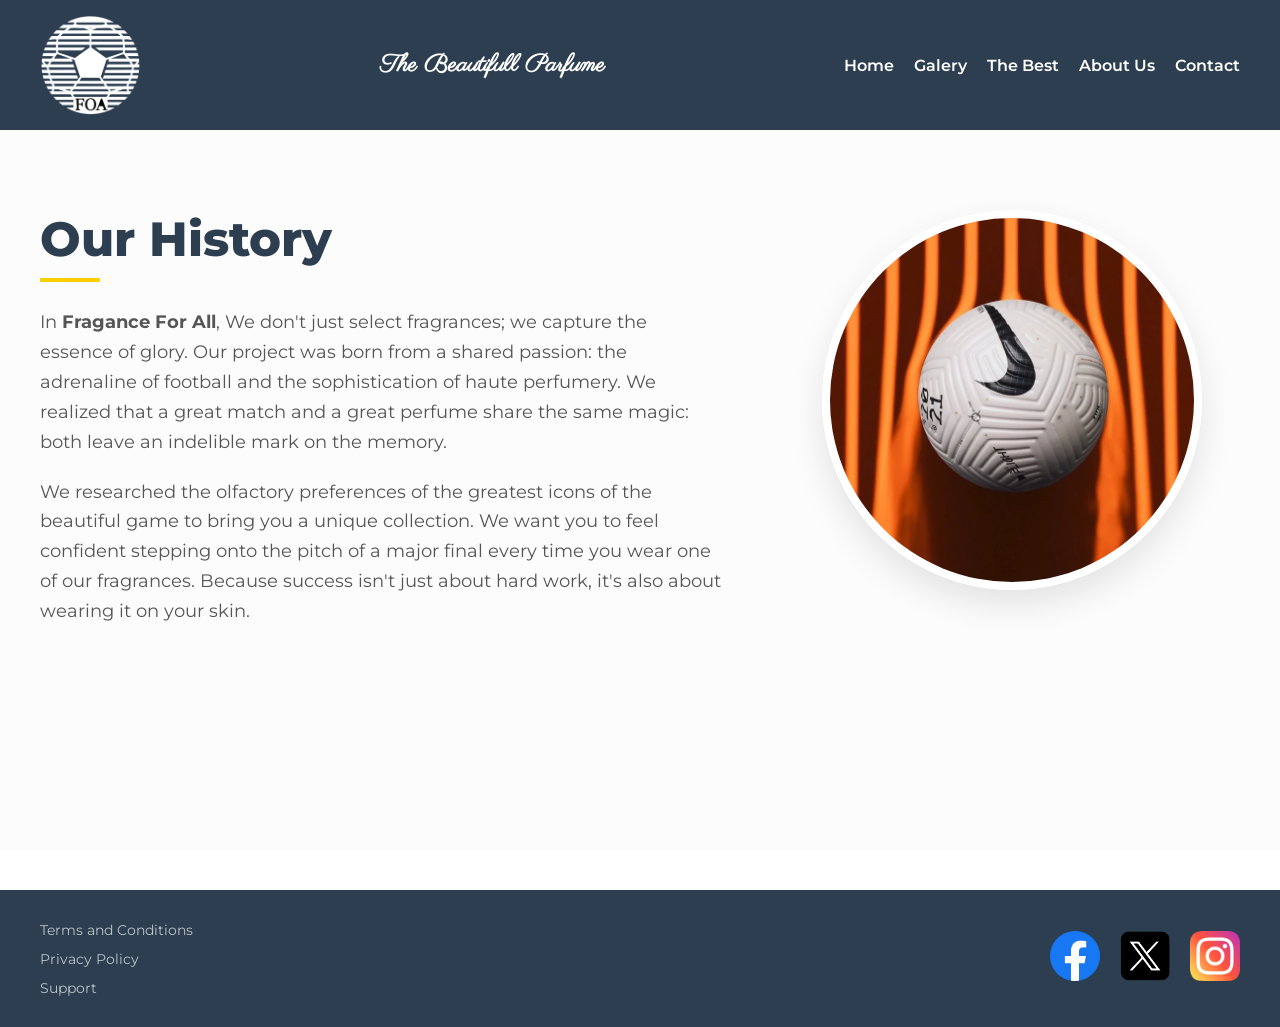
==== pages/aboutus.html @ 546707aa "First commit of the project" ====
<!DOCTYPE html>
<html lang="es">
<head>
    <link href="https://fonts.googleapis.com/css2?family=Parisienne&display=swap" rel="stylesheet">
    <meta charset="UTF-8">
    <meta name="viewport" content="width=device-width, initial-scale=1.0">
    <title>Fragance For All / FOA</title>
    <link rel="stylesheet" href="../style/style.css">
</head>
<body>

    <header class="main-header">
        <a href="/index.html" class="logo">
            <img src="../assets/logofoa.png" alt="Logotipo">
        </a>
        <h1 class="header-title">The Beautifull Parfume</h1>
        <nav class="header-nav">
            <ul class="nav-list">
                <li><a href="../index.html">Home</a></li>
                <li><a href="./galery.html">Galery</a></li>
                <li><a href="./thebest.html">The Best</a></li>
                <li><a href="./aboutus.html">About Us</a></li>
                <li><a href="./contact.html">Contact</a></li>
            </ul>
        </nav>
    </header>
    <main class="about-main">
        <section class="about-section animated-fade-in">
            <div class="about-container">
                
                <div class="about-text-column">
                    <h1 class="about-title">Our History</h1>
                    <p class="about-description">
                        In <strong>Fragance For All</strong>, We don't just select fragrances; we capture the essence of glory. Our project was born from a shared passion: the adrenaline of football and the sophistication of haute perfumery. We realized that a great match and a great perfume share the same magic: both leave an indelible mark on the memory.
                    </p>
                    <p class="about-description">
                        We researched the olfactory preferences of the greatest icons of the beautiful game to bring you a unique collection. We want you to feel confident stepping onto the pitch of a major final every time you wear one of our fragrances. Because success isn't just about hard work, it's also about wearing it on your skin.
                    </p>
                </div>

                <div class="about-image-column">
                    <div class="about-image-wrapper">
                        <img src="../assets/N1.webp" alt="Innovación en fragancias deportivas">
                    </div>
                </div>

            </div>
        </section>
    </main>

    <footer class="main-footer">
        <div class="footer-left">
            <ul class="footer-links">
                <li><a href="#">Terms and Conditions</a></li>
                <li><a href="#">Privacy Policy </a></li>
                <li><a href="#">Support</a></li>
            </ul>
        </div>
        <div class="footer-right">
            <a href="https://www.facebook.com" class="social-icon" aria-label="Facebook" target="_blank"><i class="fab fa-facebook"><img src="../logos/facebook.png" alt="logo de facebook" class="footer-img"></i></a>
            <a href="https://www.x.com/" class="social-icon" aria-label="Twitter" target="_blank"><i class="fab fa-twitter"><img src="../logos/x.png" alt="logo de x" class="footer-img"></i></a>
            <a href="https://www.instagram.com/" class="social-icon" aria-label="Instagram" target="_blank"><i class="fab fa-instagram"><img src="../logos/instagram.png" alt="logo de instagram" class="footer-img"></i></a>
        </div>
    </footer>

</body>
---- style/style.css ----
@import url('https://fonts.googleapis.com/css2?family=Montserrat:ital,wght@0,100..900;1,100..900&family=Parisienne&display=swap');
* {
    margin: 0;
    padding: 0;
    box-sizing: border-box;
    font-family: Montserrat, Parisienne;
}

/* --- HEADER --- */
.main-header {
    background-color: #2c3e50;
    display: flex;
    justify-content: space-between;
    align-items: center;
    padding: 15px 40px;
    box-shadow: 0 2px 5px rgba(0,0,0,0.1);
}

.logo img {
    max-height: 100px;
    display: block;
}

.header-title {
    font-size: 1.5rem;
    color: #ffffff;
    flex-grow: 1;
    text-align: center;
    font-family: Parisienne;
}

.nav-list {
    display: flex;
    gap: 20px;
    list-style: none;
}

.nav-list a {
    text-decoration: none;
    color: #ffffff;
    font-weight: 600;
    transition: color 0.3s ease;
}

.nav-list a:hover {
    color: #ffd000;
}

/* --- BANNER --- */
.banner {
    background-image: url(../assets/banner.png);
    background-size: cover;
    background-position: center;
    height: 70vh;
    display: flex;
    align-items: center; 
    padding: 0 10%; 
}

.banner-content {
    color: #ffffff;
    max-width: 40vw; 
    text-align: left;
}

.banner-content h2 {
    font-family: Montserrat;
    font-size: 5rem;
    margin-bottom: 10px;
}

.banner-content h3 {
    font-size: 1.5rem;
    font-weight: 300;
    margin-bottom: 25px;
    color: #e0e0e0;
}

.btn-banner {
    background-color: #ffffff;
    color: rgb(0, 0, 0);
    border: none;
    padding: 12px 30px;
    font-size: 1rem;
    font-weight: bold;
    border-radius: 5px;
    cursor: pointer;
    transition: background-color 0.3s ease, transform 0.2s ease;
}

.btn-banner:hover {
    background-color: #ffd500;
    transform: scale(1.05);
}

/* --- TARJETAS --- */
.cards-section {
    padding: 60px 40px;
    max-width: 1200px;
    margin: 0 auto;
}

.section-title {
    text-align: start;
    font-size: 2rem;
    color: #2c3e50;
    margin-bottom: 40px;
}

.cards-container {
    display: flex;
    justify-content: space-between;
    gap: 30px;
    flex-wrap: wrap;
}

.card {
    background-color: #ffffff;
    flex: 1;
    min-width: 250px;
    border-radius: 20px;
    overflow: hidden;
    box-shadow: 0 4px 15px rgba(0,0,0,0.05);
    transition: transform 0.3s ease;
}

.card:hover {
    transform: translateY(-5px);
}

.card img {
    width: 100%;
    height: 400px;
    object-fit: cover;
    object-position: top;
}

.card h4 {
    font-size: 1.2rem;
    color: #2c3e50;
    padding: 20px 20px 10px 20px;
}

.card p {
    color: #666;
    font-size: 0.95rem;
    line-height: 1.5;
    padding: 0 20px 20px 20px;
}

/* --- FOOTER --- */
.main-footer {
    background-color: #2c3e50;
    color: #ffffff;
    display: flex;
    justify-content: space-between;
    align-items: center;
    padding: 30px 40px;
    margin-top: 40px;
}

.footer-links {
    display: flex;
    flex-direction: column;
    gap: 10px;
    list-style: none;
}

.footer-links a {
    color: #bdc3c7;
    text-decoration: none;
    font-size: 0.9rem;
    transition: color 0.3s ease;
}

.footer-links a:hover {
    color: #ffffff;
}

.footer-right {
    display: flex;
    gap: 20px;
}

.social-icon {
    color: #ffffff;
    font-size: 1.5rem;
    transition: color 0.3s ease, transform 0.2s ease;
}

.social-icon:hover {
    color: #3498db;
    transform: scale(1.2);
}

.footer-img{
    height: 50px;
    width: 50px;
}

/* --- DETALLE FRAGANCIA ZINEDINE ZIDANE --- */
.fragrance-detail-section {
    background-color: #181818;
    padding: 80px 40px;
    display: flex;
    justify-content: center;
}

.fragrance-detail-container {
    max-width: 1200px;
    width: 100%;
    display: grid;
    grid-template-columns: 1fr 1.2fr;
    gap: 50px;
    align-items: start;
}

.fragrance-text-block {
    display: flex;
    flex-direction: column;
    gap: 20px;
}

.brand-subtitle {
    font-size: 0.85rem;
    font-weight: 700;
    letter-spacing: 2px;
    color: #ffffff;
}

.fragrance-title {
    font-family: montserrat;
    font-size: 2.8rem;
    font-weight: 900;
    line-height: 1.1;
    color: #ffffff;
    letter-spacing: -1px;
    text-transform: uppercase;
}

.fragrance-title .thin-text {
    font-weight: 300;
    font-size: 2.2rem;
}

.fragrance-description {
    font-size: 1rem;
    line-height: 1.6;
    color: #ffffff;
    max-width: 420px;
    text-align: left;
    margin-bottom: 30px;
}

.small-perfume-card {
    position: relative;
    width: 250px;
    box-shadow: 0 10px 30px rgba(0,0,0,0.08);
    border-radius: 4px;
    overflow: hidden;
}

.small-perfume-card img {
    width: 100%;
    display: block;
    object-fit: cover;
}

.badge-new {
    position: absolute;
    top: 15px;
    right: 15px;
    background-color: #b41515;
    color: #ffffff;
    font-size: 0.7rem;
    font-weight: bold;
    padding: 4px 10px;
    letter-spacing: 1px;
}

.fragrance-image-block {
    width: 100%;
    display: flex;
    justify-content: flex-end;
}

.fragrance-image-block img {
    width: 100%;
    max-width: 550px;
    height: auto;
    object-fit: cover;
    box-shadow: 0 15px 35px rgba(0,0,0,0.05);
    transition: color 0.3s ease, transform 0.2s ease;
}

.fragrance-image-block img:hover{
    transform: scale(0.8);
}


/* --- RESPONSIVE (Para pantallas chicas o celulares) --- */
@media (max-width: 768px) {
    .fragrance-detail-container {
    grid-template-columns: 1fr; /* Pasa a una sola columna */
    gap: 40px;
    }
    
    .fragrance-image-block {
    justify-content: center;
    order: -1; /* Mueve la imagen principal arriba en celulares */
    }
    
    .fragrance-text-block {
    align-items: center;
    text-align: center;
    }
    
    .fragrance-description {
    text-align: center;
    }
}

/*Mosaico*/
/* Estilo personalizado opcional para el efecto de mosaico */
        .mosaic-item {
            position: relative;
            overflow: hidden;
            border-radius: 8px; /* Bordes redondeados */
            margin-bottom: 24px; /* Espaciado inferior */
        }
        
        .mosaic-item img {
            transition: transform 0.3s ease;
            object-fit: cover;
            width: 100%;
            height: 100%;
        }

        /* Efecto Zoom al pasar el cursor */
        .mosaic-item:hover img {
            transform: scale(1.05);
        }
        /* Alturas fijas para simular asimetría en pantallas grandes */
        @media (min-width: 768px) {
            .h-md-250 { height: 250px; }
            .h-md-400 { height: 400px; }
            .h-md-500 { height: 500px; }
        }

        /*CONTACTO*/
        .form-container {
            background-color: #ffffff;
            border-radius: 16px;
            overflow: hidden;
            box-shadow: 0 10px 30px rgba(0, 0, 0, 0.08);
        }
        .bg-image-side {
            background-image: url('/assets/c1.webp');
            background-size: cover;
            background-position: center;
            min-height: 100%;
        }
        @media (max-width: 767.98px) {
            .bg-image-side {
                min-height: 200px; /* Altura más baja para móviles */
            }
        }

    .about-main {
    background-color: #fcfcfc; /* Un fondo casi blanco, muy limpio */
    min-height: 80vh;
    display: flex;
    align-items: left;
    justify-content: center;
    padding: 80px 40px;
}

.about-container {
    max-width: 1200px;
    margin: 0 auto;
    display: grid;
    grid-template-columns: 1.2fr 0.8fr;
    gap: 60px;
    align-items: left;
    justify-content: center;
}

.about-title {
    font-size: 3rem;
    color: #2c3e50;
    margin-bottom: 25px;
    font-weight: 800;
    position: relative;
}

.about-title::after {
    content: '';
    display: block;
    width: 60px;
    height: 4px;
    background-color: #ffd000;
    margin-top: 10px;
}

.about-description {
    color: #555;
    font-size: 1.1rem;
    line-height: 1.7;
    margin-bottom: 20px;
}

/* Contenedor de la imagen en formato circular */
.about-image-wrapper {
    width: 380px;
    height: 380px;
    border-radius: 50%; 
    overflow: hidden;
    box-shadow: 0 15px 35px rgba(0, 0, 0, 0.1);
    border: 8px solid #ffffff;
    margin: 0 auto;
}

.about-image-wrapper img {
    width: 100%;
    height: 100%;
    object-fit: cover;
}

/* --- ANIMACIÓN SUTIL DE ENTRADA --- */
@keyframes fadeInUp {
    from {
        opacity: 0;
        transform: translateY(20px);
    }
    to {
        opacity: 1;
        transform: translateY(0);
    }
}

.animated-fade-in {
    animation: fadeInUp 1s ease-out forwards;
}

/* --- RESPONSIVE NOSOTROS --- */
@media (max-width: 992px) {
    .about-container {
        grid-template-columns: 1fr; /* En tablets y celulares pasa a una sola columna */
        gap: 40px;
        text-align: center;
    }

    .about-title::after {
        margin: 10px auto 0 auto; /* Centra la línea dorada en móviles */
    }

    .about-image-wrapper {
        width: 300px;
        height: 300px;
        order: -1; /* Muestra la imagen arriba del texto en pantallas chicas */
    }
}

/* --- SECCIÓN FRAGANCIAS DE LOS CRACKS (FLIP CARDS) --- */
.cracks-main {
    background-color: #f8fafc; /* Color claro para contrastar con las tarjetas */
    min-height: 85vh;
    padding: 60px 40px;
}

.cracks-section {
    max-width: 1200px;
    margin: 0 auto;
}

.cracks-main-title {
    font-size: 2.5rem;
    color: #2c3e50;
    text-align: center;
    margin-bottom: 10px;
    font-weight: 800;
}

.cracks-subtitle {
    text-align: center;
    color: #666;
    font-size: 1.1rem;
    margin-bottom: 50px;
}

/* Contenedor de las tarjetas */
.flip-cards-container {
    display: flex;
    justify-content: center;
    gap: 40px;
    flex-wrap: wrap;
}

/* Configuración del contenedor 3D */
.flip-card {
    background-color: transparent;
    width: 320px;
    height: 450px;
    perspective: 1000px; /* Determina el efecto de profundidad 3D al girar */
}

/* El elemento interno que realmente va a rotar */
.flip-card-inner {
    position: relative;
    width: 100%;
    height: 100%;
    text-align: center;
    transition: transform 0.6s cubic-bezier(0.4, 0, 0.2, 1);
    transform-style: preserve-3d; /* Clave para que los hijos mantengan su posición 3D */
    box-shadow: 0 4px 20px rgba(0,0,0,0.08);
    border-radius: 20px;
}

/* Al pasar el mouse, gira 180 grados en el eje Y */
.flip-card:hover .flip-card-inner {
    transform: rotateY(180deg);
}

/* Propiedades comunes para el frente y el dorso */
.flip-card-front, .flip-card-back {
    position: absolute;
    width: 100%;
    height: 100%;
    -webkit-backface-visibility: hidden; /* Oculta la parte de atrás cuando se da vuelta */
    backface-visibility: hidden;
    border-radius: 20px;
    overflow: hidden;
}

/* --- ESTILO FRENTE --- */
.flip-card-front {
    background-color: #bbb;
    color: black;
}

.flip-card-front img {
    width: 100%;
    height: 100%;
    object-fit: cover;
    object-position: top;
}

/* Degradado oscuro sobre la foto para que se lea el nombre del jugador */
.player-name-overlay {
    position: absolute;
    bottom: 0;
    left: 0;
    width: 100%;
    padding: 30px 20px;
    background: linear-gradient(transparent, rgba(44, 62, 80, 0.95));
    text-align: left;
}

.player-name-overlay h3 {
    color: #ffffff;
    font-size: 1.5rem;
    margin: 0;
    font-weight: 700;
}

/* --- ESTILO DORSO (Cuando se da vuelta) --- */
.flip-card-back {
    background-color: #2c3e50; /* Tu azul característico */
    color: #ffffff;
    transform: rotateY(180deg); /* El dorso arranca ya invertido */
    display: flex;
    flex-direction: column;
    justify-content: center;
    align-items: center;
    padding: 30px;
}

.flip-card-back h4 {
    font-size: 1.4rem;
    color: #ffd000;
    margin-bottom: 5px;
    font-weight: 700;
}

.perfume-type {
    font-size: 0.8rem;
    letter-spacing: 2px;
    text-transform: uppercase;
    color: #bdc3c7;
    margin-bottom: 25px;
}

.perfume-desc {
    font-size: 0.95rem;
    line-height: 1.6;
    color: #e0e0e0;
}

/* --- RESPONSIVE --- */
@media (max-width: 768px) {
    .flip-cards-container {
        gap: 30px;
    }
    .flip-card {
        width: 100%;
        max-width: 340px;
    }
}
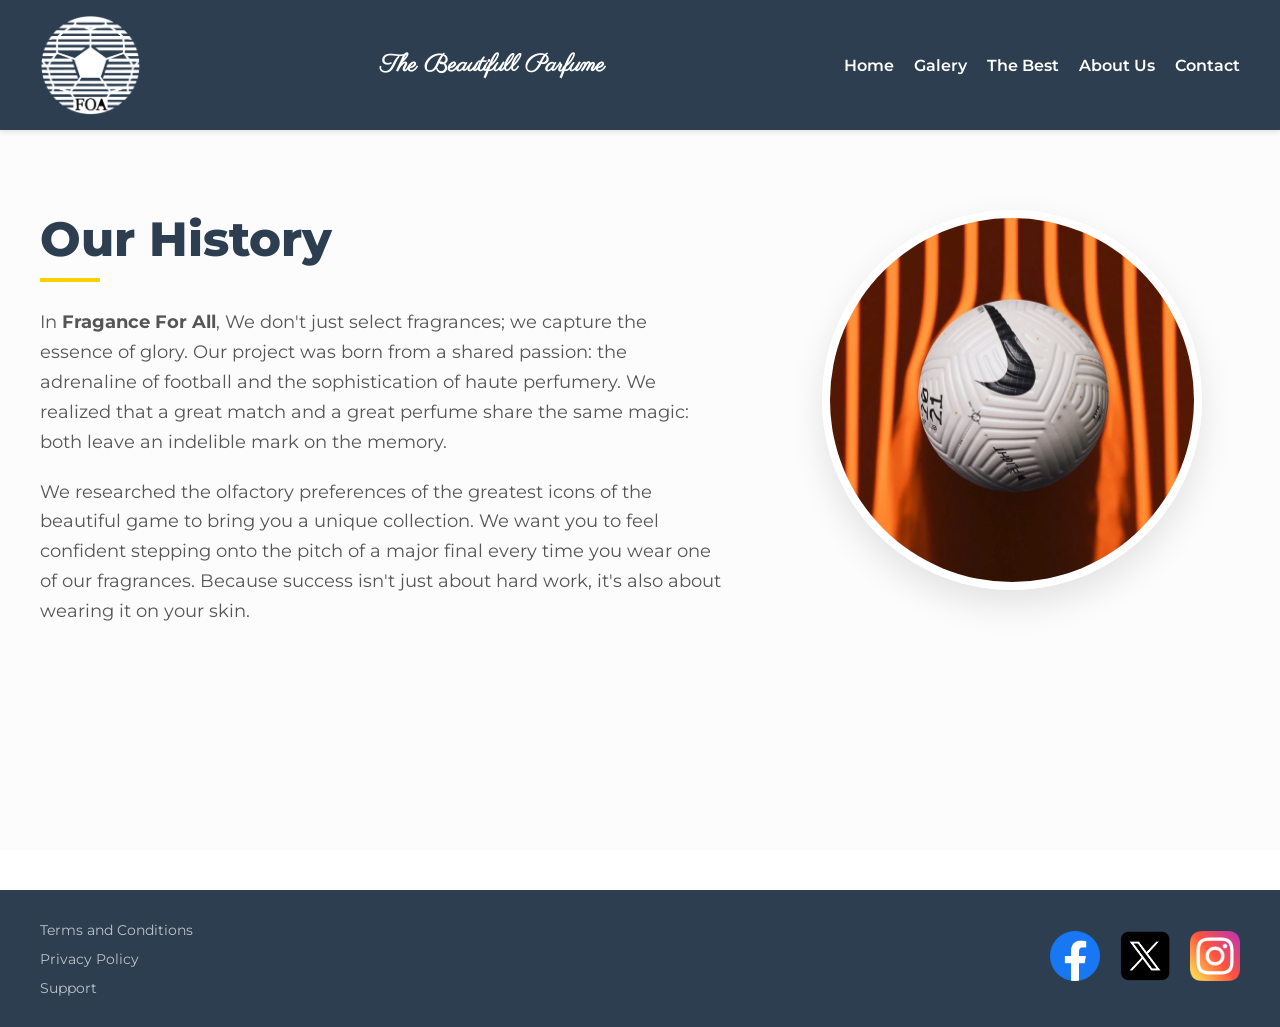
==== commit f9c3690a: "cambio responsive para el header y cambio de alt en todas las imagenes" ====
--- a/pages/aboutus.html
+++ b/pages/aboutus.html
@@ -10,20 +10,28 @@
 <body>
 
     <header class="main-header">
-        <a href="/index.html" class="logo">
-            <img src="../assets/logofoa.png" alt="Logotipo">
-        </a>
-        <h1 class="header-title">The Beautifull Parfume</h1>
-        <nav class="header-nav">
-            <ul class="nav-list">
-                <li><a href="../index.html">Home</a></li>
-                <li><a href="./galery.html">Galery</a></li>
-                <li><a href="./thebest.html">The Best</a></li>
-                <li><a href="./aboutus.html">About Us</a></li>
-                <li><a href="./contact.html">Contact</a></li>
-            </ul>
-        </nav>
-    </header>
+            <a href="/index.html" class="logo">
+                <img src="../assets/logofoa.png" alt="Logotipo">
+            </a>
+            <h1 class="header-title">The Beautifull Parfume</h1>
+            
+            <button class="menu-toggle" aria-label="Abrir menú">
+                <span></span>
+                <span></span>
+                <span></span>
+            </button>
+
+            <nav class="header-nav">
+                <ul class="nav-list">
+                    <li><a href="../index.html">Home</a></li>
+                    <li><a href="../pages/galery.html">Galery</a></li>
+                    <li><a href="../pages/thebest.html">The Best</a></li>
+                    <li><a href="../pages/aboutus.html">About Us</a></li>
+                    <li><a href="../pages/contact.html">Contact</a></li>
+                </ul>
+            </nav>
+        </header>
+
     <main class="about-main">
         <section class="about-section animated-fade-in">
             <div class="about-container">
@@ -63,4 +71,15 @@
         </div>
     </footer>
 
-</body>+        <script>
+    const menuToggle = document.querySelector('.menu-toggle');
+    const headerNav = document.querySelector('.header-nav');
+
+    menuToggle.addEventListener('click', () => {
+        menuToggle.classList.toggle('active');
+        headerNav.classList.toggle('active');
+    });
+    </script>
+
+</body>
+</html>
--- a/style/style.css
+++ b/style/style.css
@@ -6,7 +6,7 @@
     font-family: Montserrat, Parisienne;
 }
 
-/* --- HEADER --- */
+/* --- TUS ESTILOS ORIGINALES (Escritorio) --- */
 .main-header {
     background-color: #2c3e50;
     display: flex;
@@ -14,6 +14,8 @@
     align-items: center;
     padding: 15px 40px;
     box-shadow: 0 2px 5px rgba(0,0,0,0.1);
+    position: relative; /* Importante para posicionar el menú móvil */
+    z-index: 1000;
 }
 
 .logo img {
@@ -33,6 +35,8 @@
     display: flex;
     gap: 20px;
     list-style: none;
+    margin: 0;
+    padding: 0;
 }
 
 .nav-list a {
@@ -44,6 +48,87 @@
 
 .nav-list a:hover {
     color: #ffd000;
+}
+
+/* --- ESTILOS DEL BOTÓN HAMBURGUESA (Oculto en PC) --- */
+.menu-toggle {
+    display: none;
+    flex-direction: column;
+    justify-content: space-between;
+    width: 28px;
+    height: 20px;
+    background: transparent;
+    border: none;
+    cursor: pointer;
+    padding: 0;
+    z-index: 1100;
+}
+
+/* Las 3 rayitas del botón */
+.menu-toggle span {
+    width: 100%;
+    height: 3px;
+    background-color: #ffffff; /* Combinando con tus textos blancos */
+    transition: all 0.3s ease;
+}
+
+
+/* --- RESPONSIVE (Celulares y Tablets) --- */
+@media (max-width: 768px) {
+    .main-header {
+        padding: 15px 20px; /* Reducimos padding en los costados */
+    }
+
+    .logo img {
+        max-height: 60px; /* Achicamos un poco el logo en celular */
+    }
+
+    .header-title {
+        font-size: 1.2rem; /* El título se adapta al espacio */
+        text-align: left;  /* Lo alineamos a la izquierda junto al logo */
+        margin-left: 15px;
+    }
+
+    /* Mostramos el botón hamburguesa */
+    .menu-toggle {
+        display: flex;
+    }
+
+    /* Transformamos el menú en un desplegable */
+    .header-nav {
+        position: absolute;
+        top: 100%;
+        left: 0;
+        width: 100%;
+        background-color: #2c3e50; /* Mismo color de fondo que elegiste */
+        box-shadow: 0 4px 5px rgba(0,0,0,0.2);
+        max-height: 0; /* Oculto inicialmente */
+        overflow: hidden;
+        transition: max-height 0.3s ease-in-out;
+    }
+
+    /* Clase activa para desplegar el menú con JS */
+    .header-nav.active {
+        max-height: 300px; /* Altura suficiente para los enlaces */
+    }
+
+    .nav-list {
+        flex-direction: column;
+        align-items: center;
+        padding: 20px 0;
+        gap: 20px;
+    }
+
+    /* Animación: El botón de 3 líneas pasa a ser una "X" al abrirse */
+    .menu-toggle.active span:nth-child(1) {
+        transform: translateY(8.5px) rotate(45deg);
+    }
+    .menu-toggle.active span:nth-child(2) {
+        opacity: 0;
+    }
+    .menu-toggle.active span:nth-child(3) {
+        transform: translateY(-8.5px) rotate(-45deg);
+    }
 }
 
 /* --- BANNER --- */
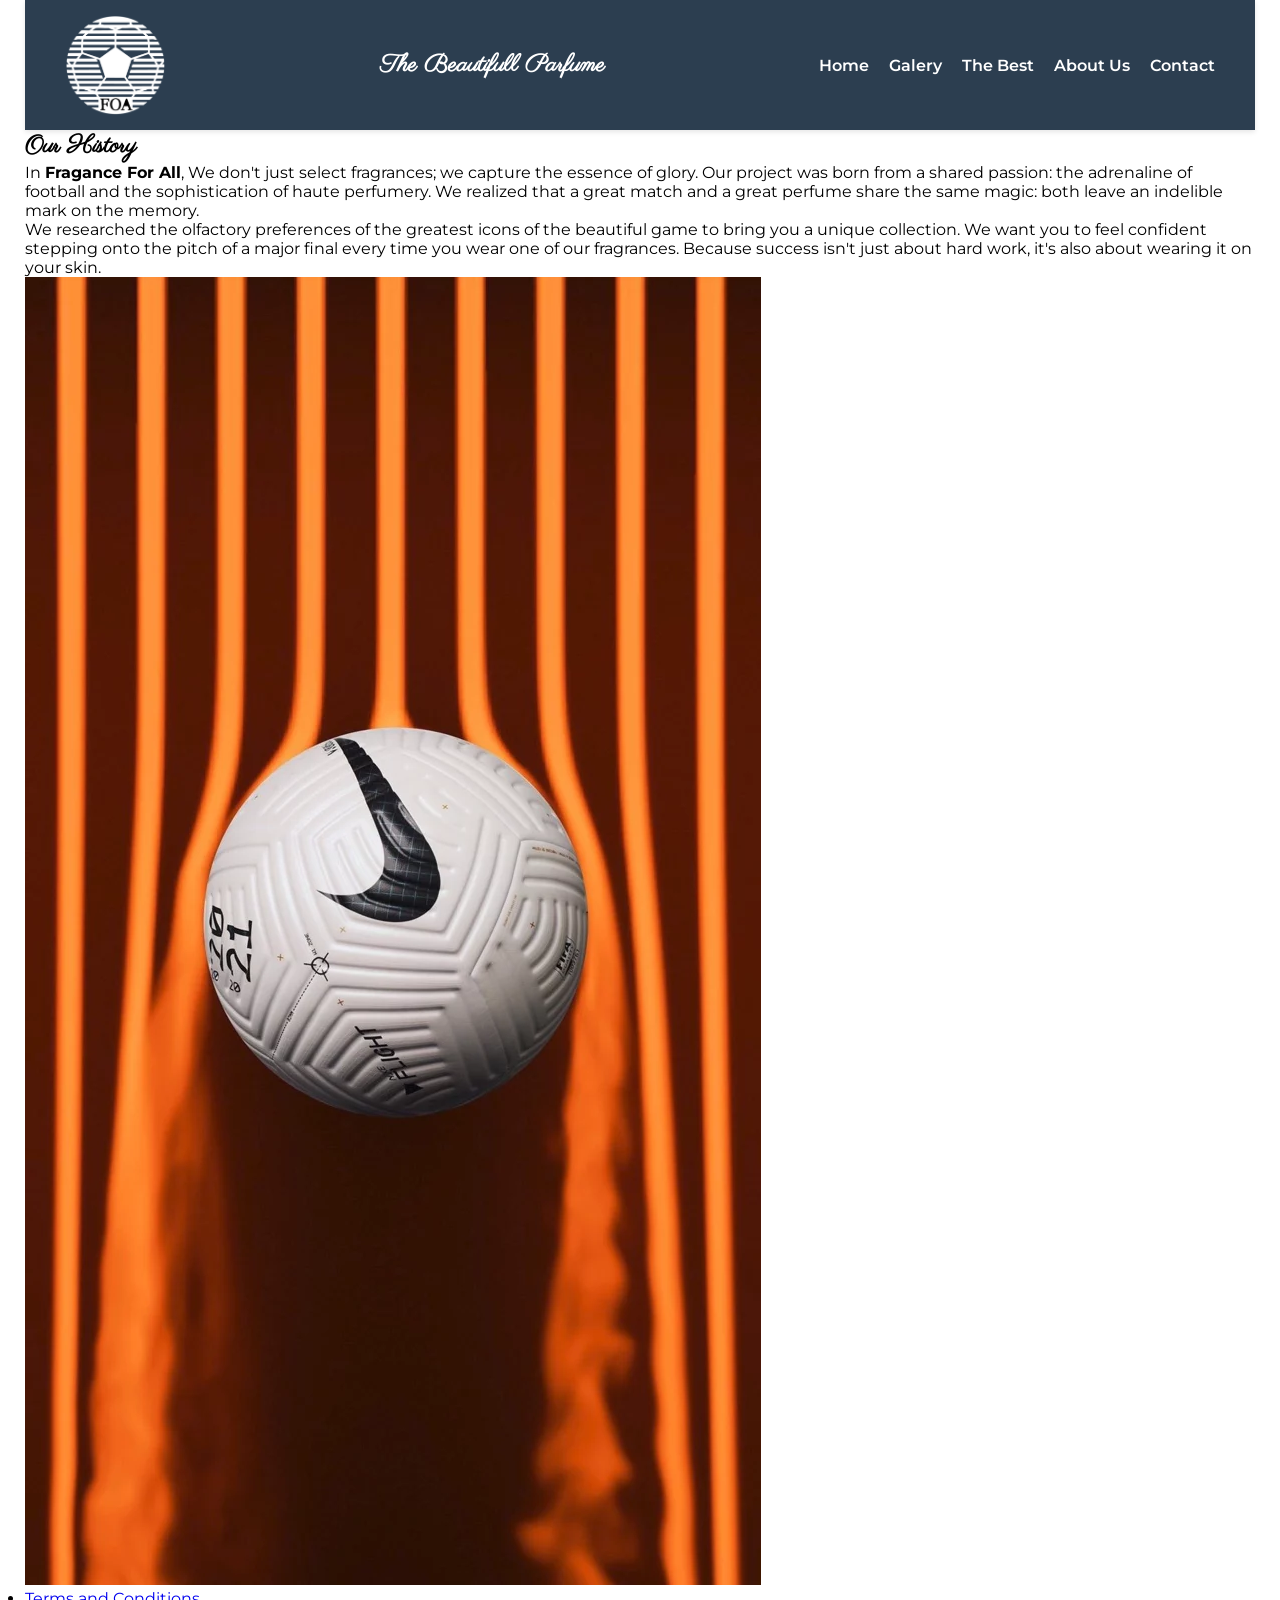
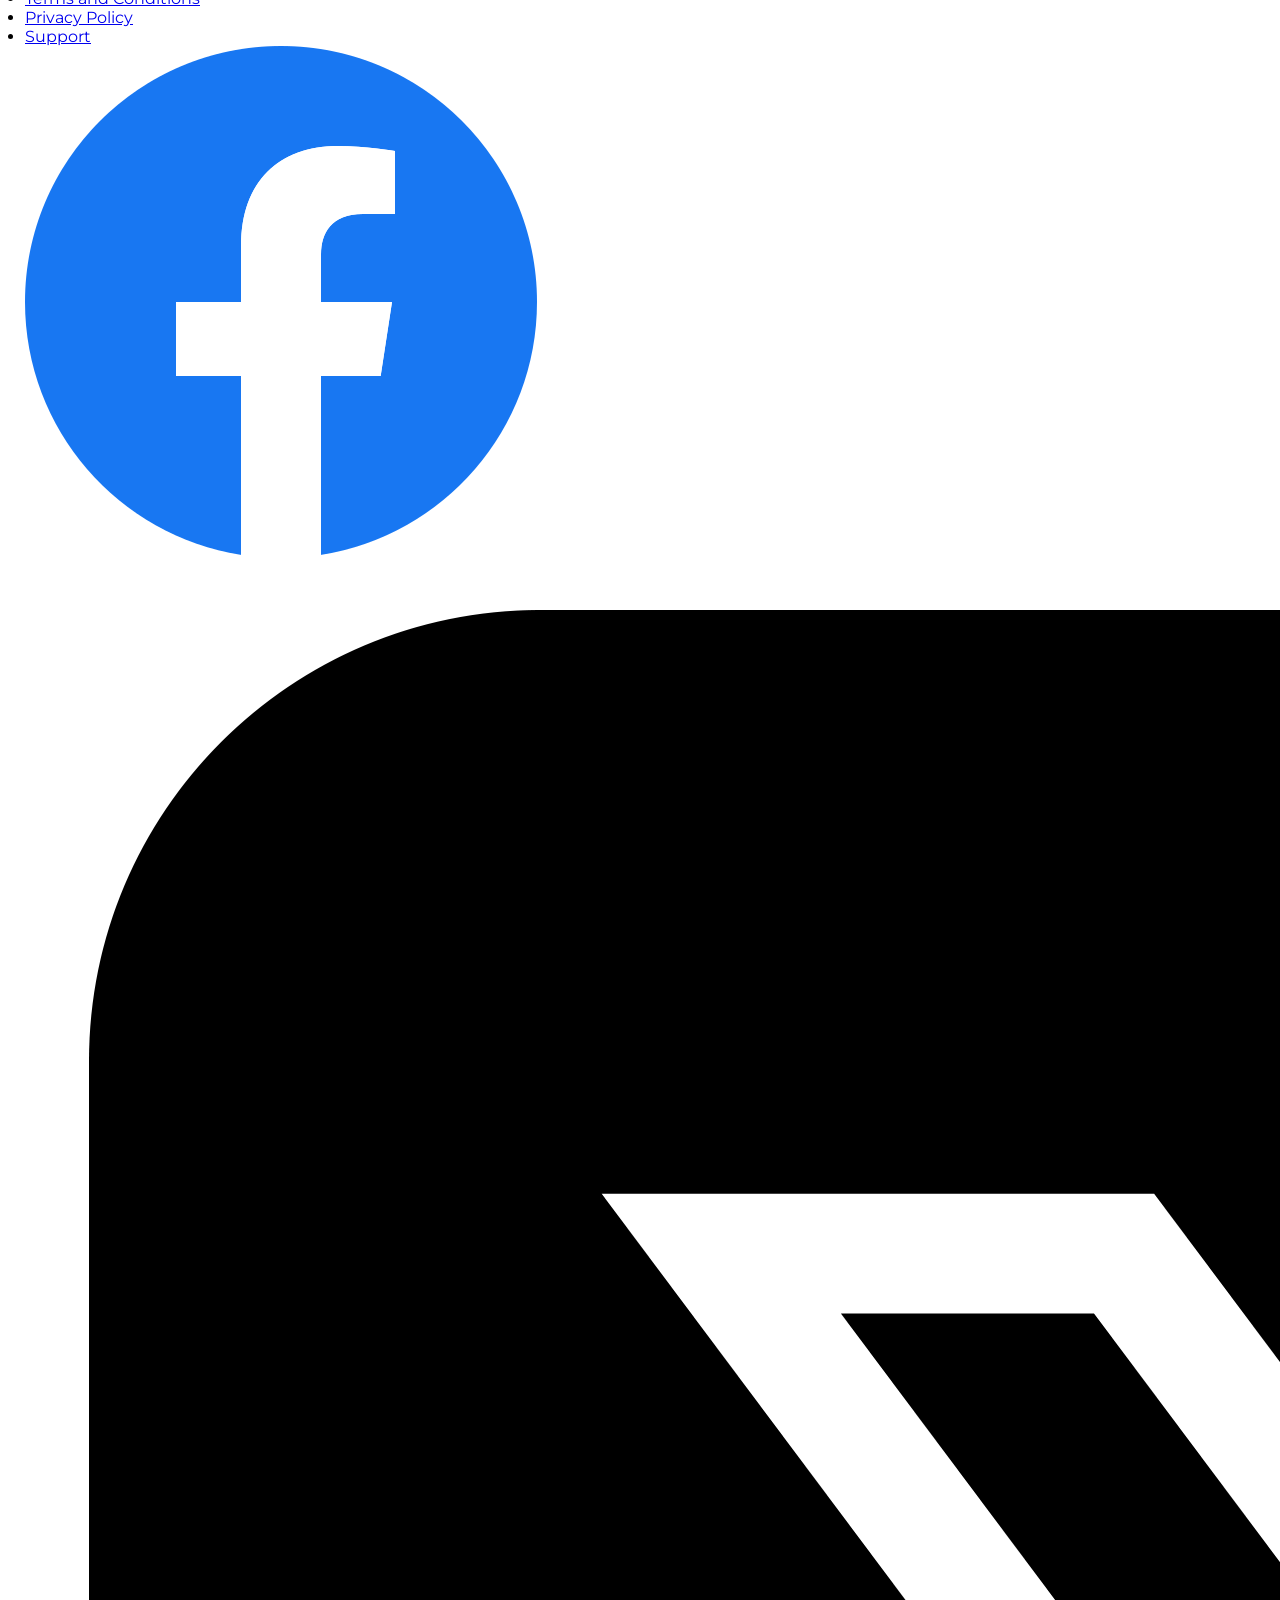
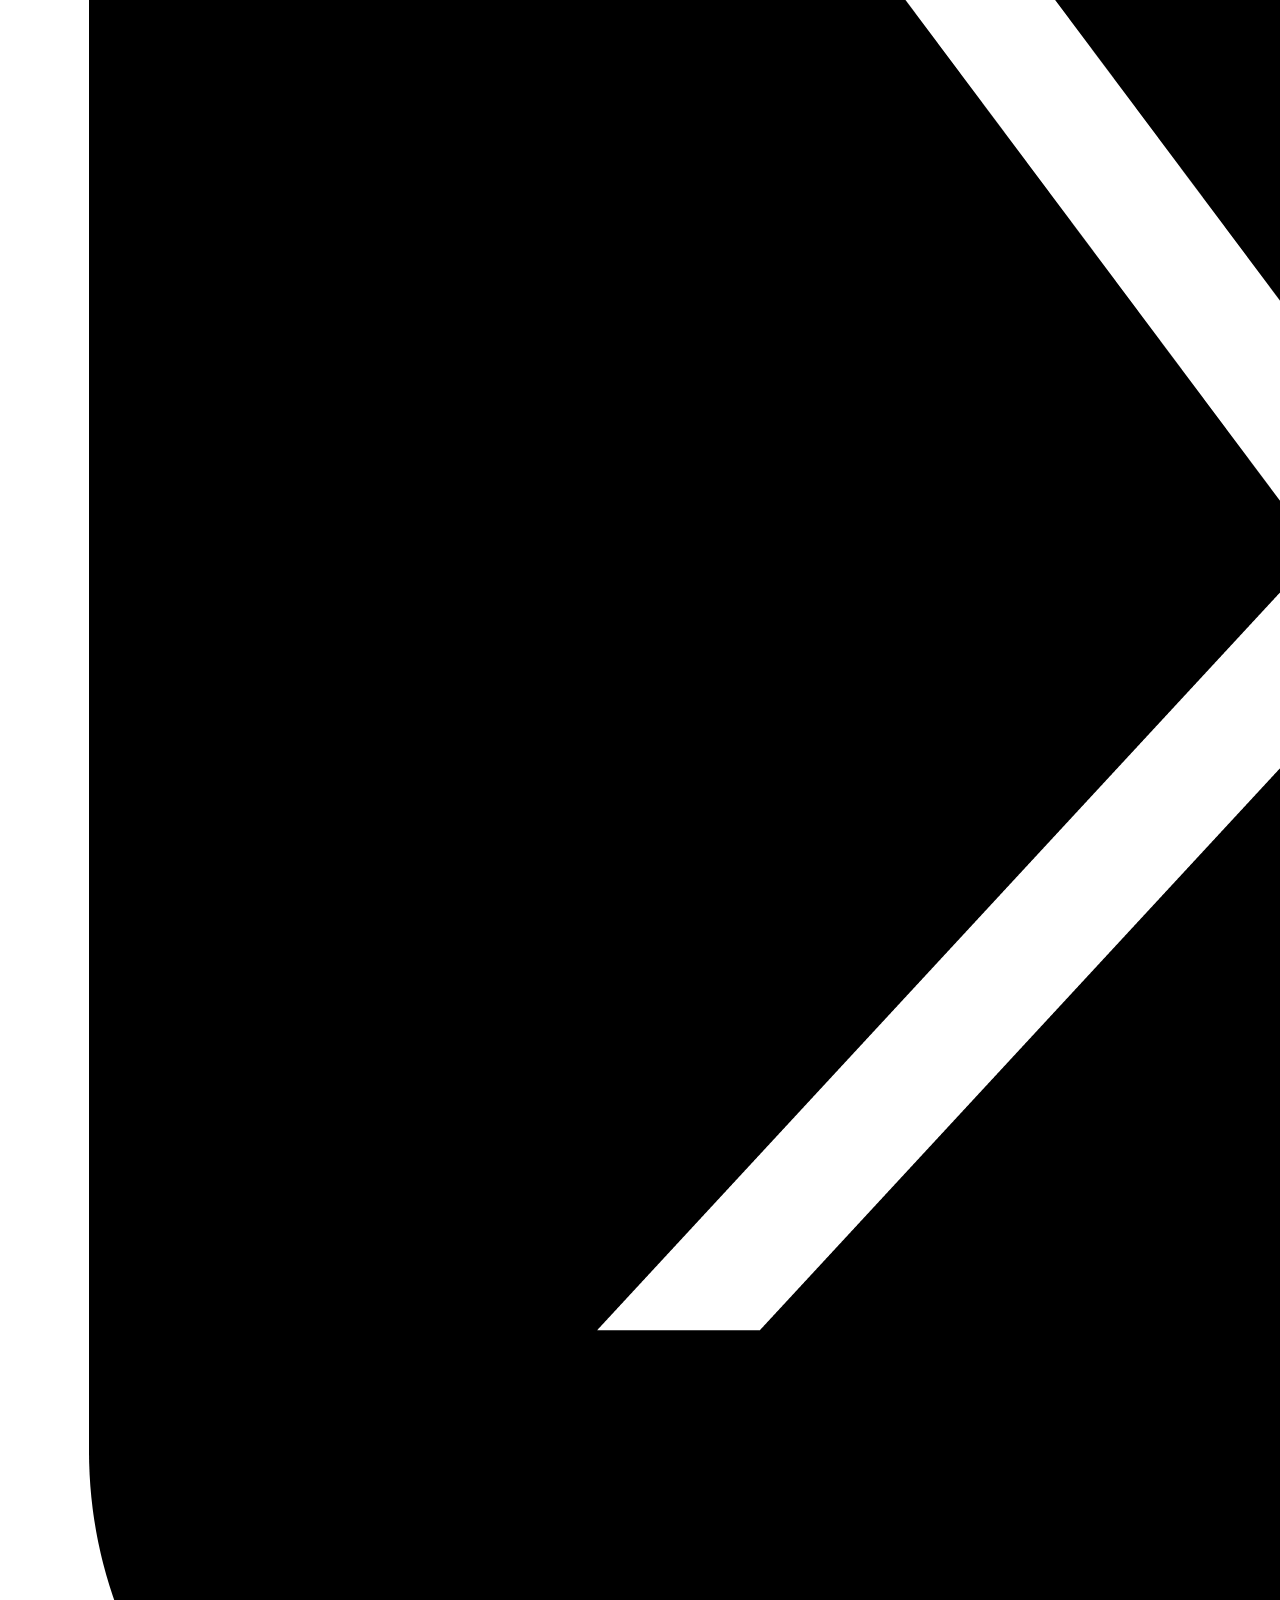
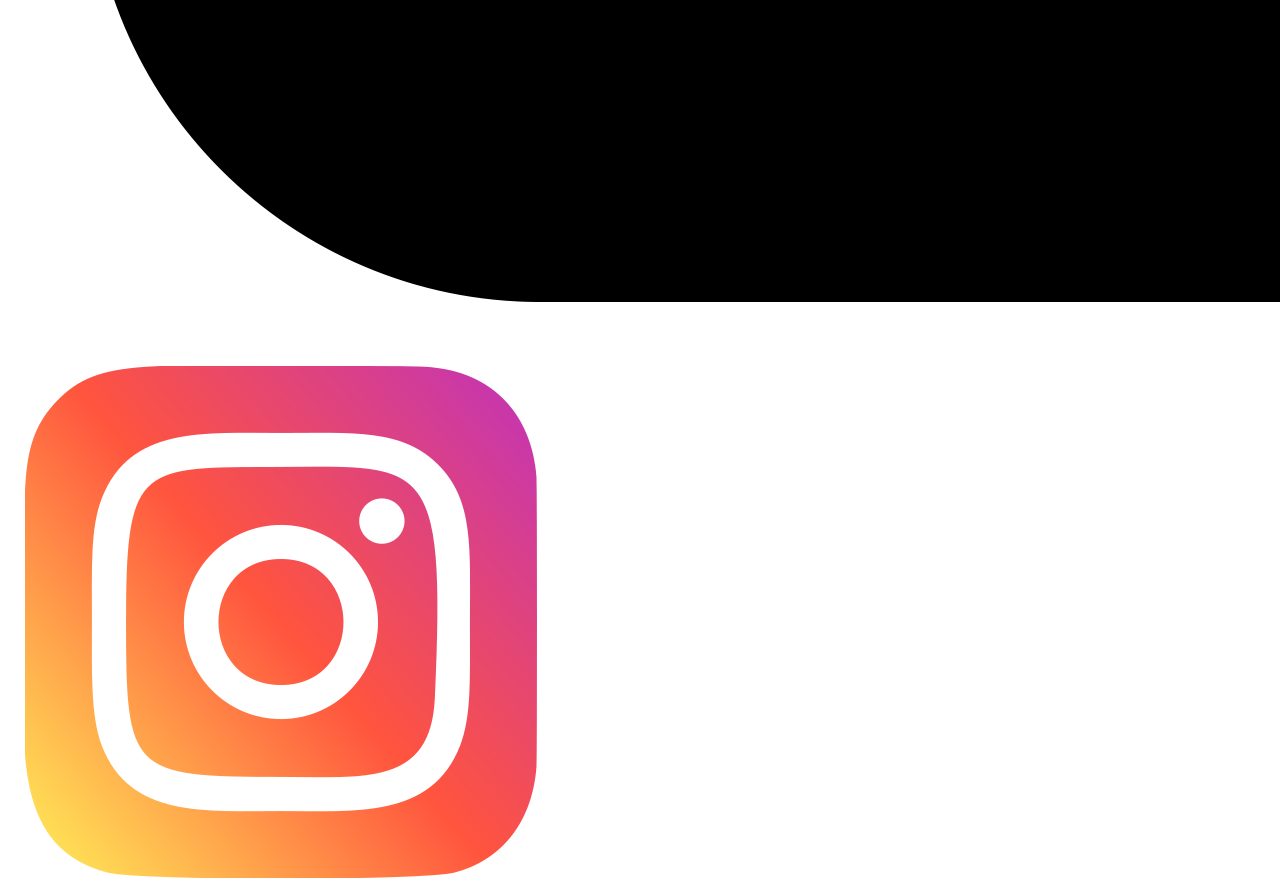
==== commit 82774d18: "se aplico sass" ====
--- a/pages/aboutus.html
+++ b/pages/aboutus.html
@@ -9,7 +9,7 @@
 </head>
 <body>
 
-    <header class="main-header">
+    <header class="header">
             <a href="/index.html" class="logo">
                 <img src="../assets/logofoa.png" alt="Logotipo">
             </a>
--- a/style/style.css
+++ b/style/style.css
@@ -1,693 +1,132 @@
-@import url('https://fonts.googleapis.com/css2?family=Montserrat:ital,wght@0,100..900;1,100..900&family=Parisienne&display=swap');
+@charset "UTF-8";
+@import url("https://fonts.googleapis.com/css2?family=Montserrat:ital,wght@0,100..900;1,100..900&family=Parisienne&display=swap");
 * {
-    margin: 0;
-    padding: 0;
-    box-sizing: border-box;
-    font-family: Montserrat, Parisienne;
+  margin: 0;
+  padding: 0;
+  box-sizing: border-box;
+  font-family: Montserrat;
 }
 
-/* --- TUS ESTILOS ORIGINALES (Escritorio) --- */
-.main-header {
-    background-color: #2c3e50;
-    display: flex;
-    justify-content: space-between;
-    align-items: center;
-    padding: 15px 40px;
-    box-shadow: 0 2px 5px rgba(0,0,0,0.1);
-    position: relative; /* Importante para posicionar el menú móvil */
-    z-index: 1000;
+body {
+  background-color: white;
+  padding: 0 25px;
 }
 
-.logo img {
-    max-height: 100px;
-    display: block;
+h1, h2, h3 {
+  font-family: Parisienne;
 }
 
-.header-title {
-    font-size: 1.5rem;
-    color: #ffffff;
-    flex-grow: 1;
-    text-align: center;
-    font-family: Parisienne;
+.header {
+  background-color: #2c3e50;
+  display: flex;
+  justify-content: space-between;
+  align-items: center;
+  padding: 15px 40px;
+  box-shadow: 0 2px 5px rgba(0, 0, 0, 0.1);
+  position: relative;
+  z-index: 1000;
+}
+.header .logo img {
+  max-height: 100px;
+  display: block;
+}
+.header .header-title {
+  font-size: 1.5rem;
+  color: #ffffff;
+  flex-grow: 1;
+  text-align: center;
+  font-family: Parisienne;
+}
+.header .nav-list {
+  display: flex;
+  gap: 20px;
+  list-style: none;
+  margin: 0;
+  padding: 0;
+}
+.header .nav-list a {
+  text-decoration: none;
+  color: #ffffff;
+  font-weight: 600;
+  transition: color 0.3s ease;
+}
+.header .nav-list a:hover {
+  color: #ffd000;
+}
+.header .menu-toggle {
+  display: none;
+  flex-direction: column;
+  justify-content: space-between;
+  width: 28px;
+  height: 20px;
+  background: transparent;
+  border: none;
+  cursor: pointer;
+  padding: 0;
+  z-index: 1100;
+}
+.header {
+  /* Las 3 rayitas del botón */
+}
+.header .menu-toggle span {
+  width: 100%;
+  height: 3px;
+  background-color: #ffffff; /* Combinando con tus textos blancos */
+  transition: all 0.3s ease;
+}
+.header {
+  /* --- RESPONSIVE (Celulares y Tablets) --- */
+}
+@media (max-width: 768px) {
+  .header .main-header {
+    padding: 15px 20px; /* Reducimos padding en los costados */
+  }
+  .header .logo img {
+    max-height: 60px; /* Achicamos un poco el logo en celular */
+  }
+  .header .header-title {
+    font-size: 1.2rem; /* El título se adapta al espacio */
+    text-align: left; /* Lo alineamos a la izquierda junto al logo */
+    margin-left: 15px;
+  }
+  .header .menu-toggle {
+    display: flex;
+  }
+  .header .header-nav {
+    position: absolute;
+    top: 100%;
+    left: 0;
+    width: 100%;
+    background-color: #2c3e50; /* Mismo color de fondo que elegiste */
+    box-shadow: 0 4px 5px rgba(0, 0, 0, 0.2);
+    max-height: 0; /* Oculto inicialmente */
+    overflow: hidden;
+    transition: max-height 0.3s ease-in-out;
+  }
+  .header {
+    /* Clase activa para desplegar el menú con JS */
+  }
+  .header .header-nav.active {
+    max-height: 300px; /* Altura suficiente para los enlaces */
+  }
+  .header .nav-list {
+    flex-direction: column;
+    align-items: center;
+    padding: 20px 0;
+    gap: 20px;
+  }
+  .header {
+    /* Animación: El botón de 3 líneas pasa a ser una "X" al abrirse */
+  }
+  .header .menu-toggle.active span:nth-child(1) {
+    transform: translateY(8.5px) rotate(45deg);
+  }
+  .header .menu-toggle.active span:nth-child(2) {
+    opacity: 0;
+  }
+  .header .menu-toggle.active span:nth-child(3) {
+    transform: translateY(-8.5px) rotate(-45deg);
+  }
 }
 
-.nav-list {
-    display: flex;
-    gap: 20px;
-    list-style: none;
-    margin: 0;
-    padding: 0;
-}
-
-.nav-list a {
-    text-decoration: none;
-    color: #ffffff;
-    font-weight: 600;
-    transition: color 0.3s ease;
-}
-
-.nav-list a:hover {
-    color: #ffd000;
-}
-
-/* --- ESTILOS DEL BOTÓN HAMBURGUESA (Oculto en PC) --- */
-.menu-toggle {
-    display: none;
-    flex-direction: column;
-    justify-content: space-between;
-    width: 28px;
-    height: 20px;
-    background: transparent;
-    border: none;
-    cursor: pointer;
-    padding: 0;
-    z-index: 1100;
-}
-
-/* Las 3 rayitas del botón */
-.menu-toggle span {
-    width: 100%;
-    height: 3px;
-    background-color: #ffffff; /* Combinando con tus textos blancos */
-    transition: all 0.3s ease;
-}
-
-
-/* --- RESPONSIVE (Celulares y Tablets) --- */
-@media (max-width: 768px) {
-    .main-header {
-        padding: 15px 20px; /* Reducimos padding en los costados */
-    }
-
-    .logo img {
-        max-height: 60px; /* Achicamos un poco el logo en celular */
-    }
-
-    .header-title {
-        font-size: 1.2rem; /* El título se adapta al espacio */
-        text-align: left;  /* Lo alineamos a la izquierda junto al logo */
-        margin-left: 15px;
-    }
-
-    /* Mostramos el botón hamburguesa */
-    .menu-toggle {
-        display: flex;
-    }
-
-    /* Transformamos el menú en un desplegable */
-    .header-nav {
-        position: absolute;
-        top: 100%;
-        left: 0;
-        width: 100%;
-        background-color: #2c3e50; /* Mismo color de fondo que elegiste */
-        box-shadow: 0 4px 5px rgba(0,0,0,0.2);
-        max-height: 0; /* Oculto inicialmente */
-        overflow: hidden;
-        transition: max-height 0.3s ease-in-out;
-    }
-
-    /* Clase activa para desplegar el menú con JS */
-    .header-nav.active {
-        max-height: 300px; /* Altura suficiente para los enlaces */
-    }
-
-    .nav-list {
-        flex-direction: column;
-        align-items: center;
-        padding: 20px 0;
-        gap: 20px;
-    }
-
-    /* Animación: El botón de 3 líneas pasa a ser una "X" al abrirse */
-    .menu-toggle.active span:nth-child(1) {
-        transform: translateY(8.5px) rotate(45deg);
-    }
-    .menu-toggle.active span:nth-child(2) {
-        opacity: 0;
-    }
-    .menu-toggle.active span:nth-child(3) {
-        transform: translateY(-8.5px) rotate(-45deg);
-    }
-}
-
-/* --- BANNER --- */
-.banner {
-    background-image: url(../assets/banner.png);
-    background-size: cover;
-    background-position: center;
-    height: 70vh;
-    display: flex;
-    align-items: center; 
-    padding: 0 10%; 
-}
-
-.banner-content {
-    color: #ffffff;
-    max-width: 40vw; 
-    text-align: left;
-}
-
-.banner-content h2 {
-    font-family: Montserrat;
-    font-size: 5rem;
-    margin-bottom: 10px;
-}
-
-.banner-content h3 {
-    font-size: 1.5rem;
-    font-weight: 300;
-    margin-bottom: 25px;
-    color: #e0e0e0;
-}
-
-.btn-banner {
-    background-color: #ffffff;
-    color: rgb(0, 0, 0);
-    border: none;
-    padding: 12px 30px;
-    font-size: 1rem;
-    font-weight: bold;
-    border-radius: 5px;
-    cursor: pointer;
-    transition: background-color 0.3s ease, transform 0.2s ease;
-}
-
-.btn-banner:hover {
-    background-color: #ffd500;
-    transform: scale(1.05);
-}
-
-/* --- TARJETAS --- */
-.cards-section {
-    padding: 60px 40px;
-    max-width: 1200px;
-    margin: 0 auto;
-}
-
-.section-title {
-    text-align: start;
-    font-size: 2rem;
-    color: #2c3e50;
-    margin-bottom: 40px;
-}
-
-.cards-container {
-    display: flex;
-    justify-content: space-between;
-    gap: 30px;
-    flex-wrap: wrap;
-}
-
-.card {
-    background-color: #ffffff;
-    flex: 1;
-    min-width: 250px;
-    border-radius: 20px;
-    overflow: hidden;
-    box-shadow: 0 4px 15px rgba(0,0,0,0.05);
-    transition: transform 0.3s ease;
-}
-
-.card:hover {
-    transform: translateY(-5px);
-}
-
-.card img {
-    width: 100%;
-    height: 400px;
-    object-fit: cover;
-    object-position: top;
-}
-
-.card h4 {
-    font-size: 1.2rem;
-    color: #2c3e50;
-    padding: 20px 20px 10px 20px;
-}
-
-.card p {
-    color: #666;
-    font-size: 0.95rem;
-    line-height: 1.5;
-    padding: 0 20px 20px 20px;
-}
-
-/* --- FOOTER --- */
-.main-footer {
-    background-color: #2c3e50;
-    color: #ffffff;
-    display: flex;
-    justify-content: space-between;
-    align-items: center;
-    padding: 30px 40px;
-    margin-top: 40px;
-}
-
-.footer-links {
-    display: flex;
-    flex-direction: column;
-    gap: 10px;
-    list-style: none;
-}
-
-.footer-links a {
-    color: #bdc3c7;
-    text-decoration: none;
-    font-size: 0.9rem;
-    transition: color 0.3s ease;
-}
-
-.footer-links a:hover {
-    color: #ffffff;
-}
-
-.footer-right {
-    display: flex;
-    gap: 20px;
-}
-
-.social-icon {
-    color: #ffffff;
-    font-size: 1.5rem;
-    transition: color 0.3s ease, transform 0.2s ease;
-}
-
-.social-icon:hover {
-    color: #3498db;
-    transform: scale(1.2);
-}
-
-.footer-img{
-    height: 50px;
-    width: 50px;
-}
-
-/* --- DETALLE FRAGANCIA ZINEDINE ZIDANE --- */
-.fragrance-detail-section {
-    background-color: #181818;
-    padding: 80px 40px;
-    display: flex;
-    justify-content: center;
-}
-
-.fragrance-detail-container {
-    max-width: 1200px;
-    width: 100%;
-    display: grid;
-    grid-template-columns: 1fr 1.2fr;
-    gap: 50px;
-    align-items: start;
-}
-
-.fragrance-text-block {
-    display: flex;
-    flex-direction: column;
-    gap: 20px;
-}
-
-.brand-subtitle {
-    font-size: 0.85rem;
-    font-weight: 700;
-    letter-spacing: 2px;
-    color: #ffffff;
-}
-
-.fragrance-title {
-    font-family: montserrat;
-    font-size: 2.8rem;
-    font-weight: 900;
-    line-height: 1.1;
-    color: #ffffff;
-    letter-spacing: -1px;
-    text-transform: uppercase;
-}
-
-.fragrance-title .thin-text {
-    font-weight: 300;
-    font-size: 2.2rem;
-}
-
-.fragrance-description {
-    font-size: 1rem;
-    line-height: 1.6;
-    color: #ffffff;
-    max-width: 420px;
-    text-align: left;
-    margin-bottom: 30px;
-}
-
-.small-perfume-card {
-    position: relative;
-    width: 250px;
-    box-shadow: 0 10px 30px rgba(0,0,0,0.08);
-    border-radius: 4px;
-    overflow: hidden;
-}
-
-.small-perfume-card img {
-    width: 100%;
-    display: block;
-    object-fit: cover;
-}
-
-.badge-new {
-    position: absolute;
-    top: 15px;
-    right: 15px;
-    background-color: #b41515;
-    color: #ffffff;
-    font-size: 0.7rem;
-    font-weight: bold;
-    padding: 4px 10px;
-    letter-spacing: 1px;
-}
-
-.fragrance-image-block {
-    width: 100%;
-    display: flex;
-    justify-content: flex-end;
-}
-
-.fragrance-image-block img {
-    width: 100%;
-    max-width: 550px;
-    height: auto;
-    object-fit: cover;
-    box-shadow: 0 15px 35px rgba(0,0,0,0.05);
-    transition: color 0.3s ease, transform 0.2s ease;
-}
-
-.fragrance-image-block img:hover{
-    transform: scale(0.8);
-}
-
-
-/* --- RESPONSIVE (Para pantallas chicas o celulares) --- */
-@media (max-width: 768px) {
-    .fragrance-detail-container {
-    grid-template-columns: 1fr; /* Pasa a una sola columna */
-    gap: 40px;
-    }
-    
-    .fragrance-image-block {
-    justify-content: center;
-    order: -1; /* Mueve la imagen principal arriba en celulares */
-    }
-    
-    .fragrance-text-block {
-    align-items: center;
-    text-align: center;
-    }
-    
-    .fragrance-description {
-    text-align: center;
-    }
-}
-
-/*Mosaico*/
-/* Estilo personalizado opcional para el efecto de mosaico */
-        .mosaic-item {
-            position: relative;
-            overflow: hidden;
-            border-radius: 8px; /* Bordes redondeados */
-            margin-bottom: 24px; /* Espaciado inferior */
-        }
-        
-        .mosaic-item img {
-            transition: transform 0.3s ease;
-            object-fit: cover;
-            width: 100%;
-            height: 100%;
-        }
-
-        /* Efecto Zoom al pasar el cursor */
-        .mosaic-item:hover img {
-            transform: scale(1.05);
-        }
-        /* Alturas fijas para simular asimetría en pantallas grandes */
-        @media (min-width: 768px) {
-            .h-md-250 { height: 250px; }
-            .h-md-400 { height: 400px; }
-            .h-md-500 { height: 500px; }
-        }
-
-        /*CONTACTO*/
-        .form-container {
-            background-color: #ffffff;
-            border-radius: 16px;
-            overflow: hidden;
-            box-shadow: 0 10px 30px rgba(0, 0, 0, 0.08);
-        }
-        .bg-image-side {
-            background-image: url('/assets/c1.webp');
-            background-size: cover;
-            background-position: center;
-            min-height: 100%;
-        }
-        @media (max-width: 767.98px) {
-            .bg-image-side {
-                min-height: 200px; /* Altura más baja para móviles */
-            }
-        }
-
-    .about-main {
-    background-color: #fcfcfc; /* Un fondo casi blanco, muy limpio */
-    min-height: 80vh;
-    display: flex;
-    align-items: left;
-    justify-content: center;
-    padding: 80px 40px;
-}
-
-.about-container {
-    max-width: 1200px;
-    margin: 0 auto;
-    display: grid;
-    grid-template-columns: 1.2fr 0.8fr;
-    gap: 60px;
-    align-items: left;
-    justify-content: center;
-}
-
-.about-title {
-    font-size: 3rem;
-    color: #2c3e50;
-    margin-bottom: 25px;
-    font-weight: 800;
-    position: relative;
-}
-
-.about-title::after {
-    content: '';
-    display: block;
-    width: 60px;
-    height: 4px;
-    background-color: #ffd000;
-    margin-top: 10px;
-}
-
-.about-description {
-    color: #555;
-    font-size: 1.1rem;
-    line-height: 1.7;
-    margin-bottom: 20px;
-}
-
-/* Contenedor de la imagen en formato circular */
-.about-image-wrapper {
-    width: 380px;
-    height: 380px;
-    border-radius: 50%; 
-    overflow: hidden;
-    box-shadow: 0 15px 35px rgba(0, 0, 0, 0.1);
-    border: 8px solid #ffffff;
-    margin: 0 auto;
-}
-
-.about-image-wrapper img {
-    width: 100%;
-    height: 100%;
-    object-fit: cover;
-}
-
-/* --- ANIMACIÓN SUTIL DE ENTRADA --- */
-@keyframes fadeInUp {
-    from {
-        opacity: 0;
-        transform: translateY(20px);
-    }
-    to {
-        opacity: 1;
-        transform: translateY(0);
-    }
-}
-
-.animated-fade-in {
-    animation: fadeInUp 1s ease-out forwards;
-}
-
-/* --- RESPONSIVE NOSOTROS --- */
-@media (max-width: 992px) {
-    .about-container {
-        grid-template-columns: 1fr; /* En tablets y celulares pasa a una sola columna */
-        gap: 40px;
-        text-align: center;
-    }
-
-    .about-title::after {
-        margin: 10px auto 0 auto; /* Centra la línea dorada en móviles */
-    }
-
-    .about-image-wrapper {
-        width: 300px;
-        height: 300px;
-        order: -1; /* Muestra la imagen arriba del texto en pantallas chicas */
-    }
-}
-
-/* --- SECCIÓN FRAGANCIAS DE LOS CRACKS (FLIP CARDS) --- */
-.cracks-main {
-    background-color: #f8fafc; /* Color claro para contrastar con las tarjetas */
-    min-height: 85vh;
-    padding: 60px 40px;
-}
-
-.cracks-section {
-    max-width: 1200px;
-    margin: 0 auto;
-}
-
-.cracks-main-title {
-    font-size: 2.5rem;
-    color: #2c3e50;
-    text-align: center;
-    margin-bottom: 10px;
-    font-weight: 800;
-}
-
-.cracks-subtitle {
-    text-align: center;
-    color: #666;
-    font-size: 1.1rem;
-    margin-bottom: 50px;
-}
-
-/* Contenedor de las tarjetas */
-.flip-cards-container {
-    display: flex;
-    justify-content: center;
-    gap: 40px;
-    flex-wrap: wrap;
-}
-
-/* Configuración del contenedor 3D */
-.flip-card {
-    background-color: transparent;
-    width: 320px;
-    height: 450px;
-    perspective: 1000px; /* Determina el efecto de profundidad 3D al girar */
-}
-
-/* El elemento interno que realmente va a rotar */
-.flip-card-inner {
-    position: relative;
-    width: 100%;
-    height: 100%;
-    text-align: center;
-    transition: transform 0.6s cubic-bezier(0.4, 0, 0.2, 1);
-    transform-style: preserve-3d; /* Clave para que los hijos mantengan su posición 3D */
-    box-shadow: 0 4px 20px rgba(0,0,0,0.08);
-    border-radius: 20px;
-}
-
-/* Al pasar el mouse, gira 180 grados en el eje Y */
-.flip-card:hover .flip-card-inner {
-    transform: rotateY(180deg);
-}
-
-/* Propiedades comunes para el frente y el dorso */
-.flip-card-front, .flip-card-back {
-    position: absolute;
-    width: 100%;
-    height: 100%;
-    -webkit-backface-visibility: hidden; /* Oculta la parte de atrás cuando se da vuelta */
-    backface-visibility: hidden;
-    border-radius: 20px;
-    overflow: hidden;
-}
-
-/* --- ESTILO FRENTE --- */
-.flip-card-front {
-    background-color: #bbb;
-    color: black;
-}
-
-.flip-card-front img {
-    width: 100%;
-    height: 100%;
-    object-fit: cover;
-    object-position: top;
-}
-
-/* Degradado oscuro sobre la foto para que se lea el nombre del jugador */
-.player-name-overlay {
-    position: absolute;
-    bottom: 0;
-    left: 0;
-    width: 100%;
-    padding: 30px 20px;
-    background: linear-gradient(transparent, rgba(44, 62, 80, 0.95));
-    text-align: left;
-}
-
-.player-name-overlay h3 {
-    color: #ffffff;
-    font-size: 1.5rem;
-    margin: 0;
-    font-weight: 700;
-}
-
-/* --- ESTILO DORSO (Cuando se da vuelta) --- */
-.flip-card-back {
-    background-color: #2c3e50; /* Tu azul característico */
-    color: #ffffff;
-    transform: rotateY(180deg); /* El dorso arranca ya invertido */
-    display: flex;
-    flex-direction: column;
-    justify-content: center;
-    align-items: center;
-    padding: 30px;
-}
-
-.flip-card-back h4 {
-    font-size: 1.4rem;
-    color: #ffd000;
-    margin-bottom: 5px;
-    font-weight: 700;
-}
-
-.perfume-type {
-    font-size: 0.8rem;
-    letter-spacing: 2px;
-    text-transform: uppercase;
-    color: #bdc3c7;
-    margin-bottom: 25px;
-}
-
-.perfume-desc {
-    font-size: 0.95rem;
-    line-height: 1.6;
-    color: #e0e0e0;
-}
-
-/* --- RESPONSIVE --- */
-@media (max-width: 768px) {
-    .flip-cards-container {
-        gap: 30px;
-    }
-    .flip-card {
-        width: 100%;
-        max-width: 340px;
-    }
-}+/*# sourceMappingURL=style.css.map */
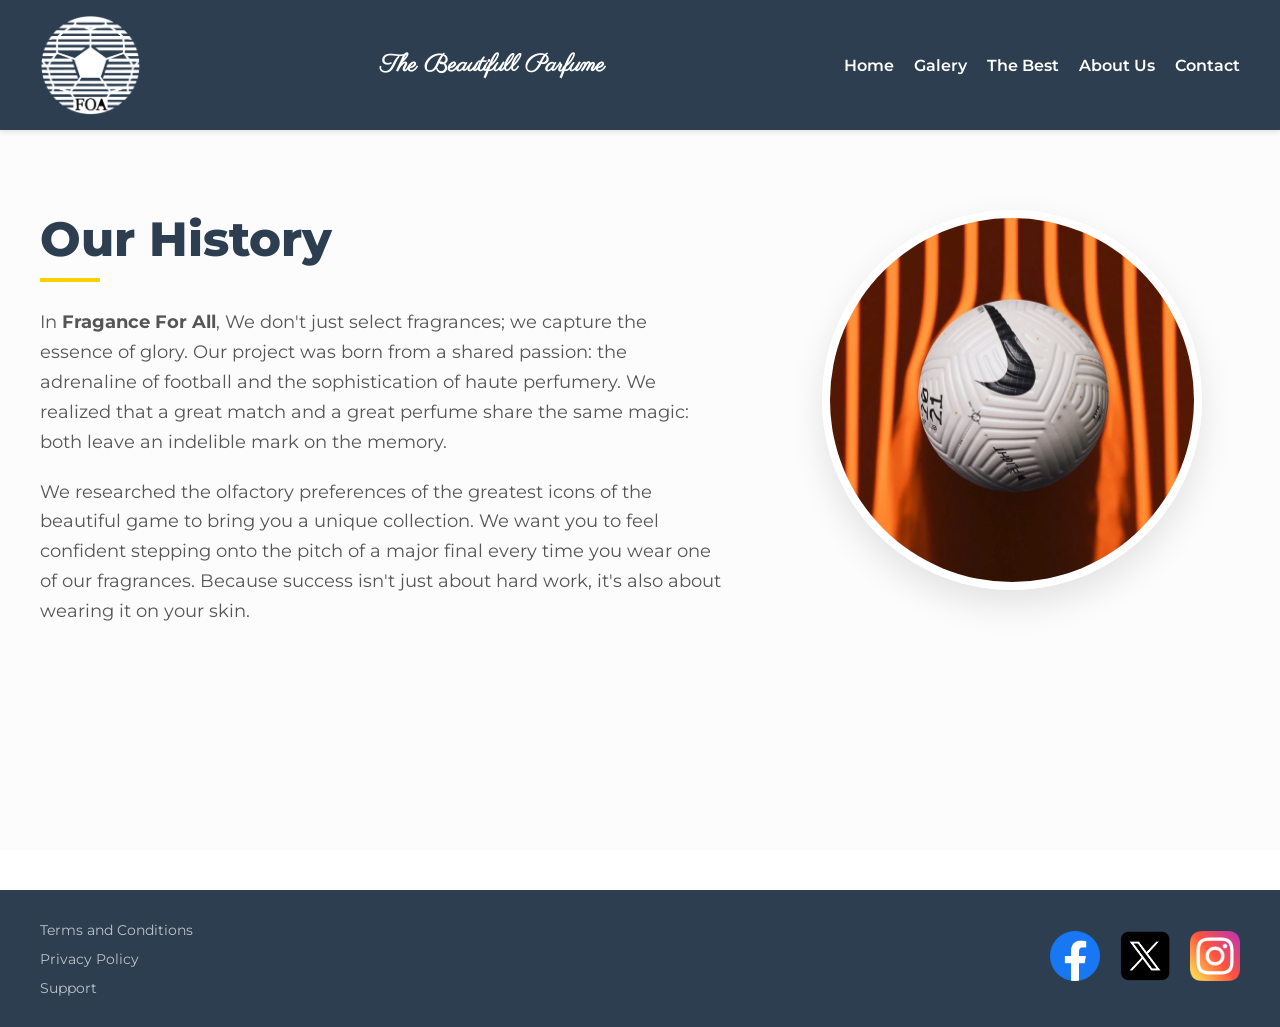
==== commit 5fa319b8: "SEO aplicado" ====
--- a/pages/aboutus.html
+++ b/pages/aboutus.html
@@ -4,7 +4,11 @@
     <link href="https://fonts.googleapis.com/css2?family=Parisienne&display=swap" rel="stylesheet">
     <meta charset="UTF-8">
     <meta name="viewport" content="width=device-width, initial-scale=1.0">
-    <title>Fragance For All / FOA</title>
+    <title>Sobre Nosotros | Conoce la Historia de Fragance For All (FOA)</title>
+    <meta name="description" content="Learn more about Fragance For All (FOA). Discover our story, our passion for high-end perfumery, and our mission to bring greatness through unique scents.">
+    <meta name="keywords" content="about us, about FOA, Fragance For All story, our mission, perfume brand identity, high-end perfumery team, luxury scents history">
+    <meta name="author" content="Tomas Ayes">
+    <meta name="owner" content="Tomas Ayes">
     <link rel="stylesheet" href="../style/style.css">
 </head>
 <body>
--- a/style/style.css
+++ b/style/style.css
@@ -1,19 +1,23 @@
-@charset "UTF-8";
-@import url("https://fonts.googleapis.com/css2?family=Montserrat:ital,wght@0,100..900;1,100..900&family=Parisienne&display=swap");
-* {
-  margin: 0;
-  padding: 0;
-  box-sizing: border-box;
-  font-family: Montserrat;
-}
-
-body {
-  background-color: white;
-  padding: 0 25px;
-}
-
-h1, h2, h3 {
-  font-family: Parisienne;
+@import url("https://fonts.googleapis.com/css2?family=Montserrat:ital,wght@0,100..900;1,100..900&family=Parisienne&display=swap");
+@import url("https://fonts.googleapis.com/css2?family=Montserrat:ital,wght@0,100..900;1,100..900&family=Parisienne&display=swap");
+@import url("https://fonts.googleapis.com/css2?family=Montserrat:ital,wght@0,100..900;1,100..900&family=Parisienne&display=swap");
+@import url("https://fonts.googleapis.com/css2?family=Montserrat:ital,wght@0,100..900;1,100..900&family=Parisienne&display=swap");
+@import url("https://fonts.googleapis.com/css2?family=Montserrat:ital,wght@0,100..900;1,100..900&family=Parisienne&display=swap");
+@import url("https://fonts.googleapis.com/css2?family=Montserrat:ital,wght@0,100..900;1,100..900&family=Parisienne&display=swap");
+@import url("https://fonts.googleapis.com/css2?family=Montserrat:ital,wght@0,100..900;1,100..900&family=Parisienne&display=swap");
+@import url("https://fonts.googleapis.com/css2?family=Montserrat:ital,wght@0,100..900;1,100..900&family=Parisienne&display=swap");
+* {
+  margin: 0;
+  padding: 0;
+  box-sizing: border-box;
+  font-family: "Montserrat", sans-serif, "Parisienne", cursive;
+}
+
+* {
+  margin: 0;
+  padding: 0;
+  box-sizing: border-box;
+  font-family: "Montserrat", sans-serif, "Parisienne", cursive;
 }
 
 .header {
@@ -30,27 +34,27 @@
   max-height: 100px;
   display: block;
 }
-.header .header-title {
+.header-title {
   font-size: 1.5rem;
   color: #ffffff;
   flex-grow: 1;
   text-align: center;
-  font-family: Parisienne;
-}
-.header .nav-list {
+  font-family: "Parisienne", cursive;
+}
+.header-nav .nav-list {
   display: flex;
   gap: 20px;
   list-style: none;
   margin: 0;
   padding: 0;
 }
-.header .nav-list a {
+.header-nav .nav-list a {
   text-decoration: none;
   color: #ffffff;
   font-weight: 600;
   transition: color 0.3s ease;
 }
-.header .nav-list a:hover {
+.header-nav .nav-list a:hover {
   color: #ffd000;
 }
 .header .menu-toggle {
@@ -65,67 +69,591 @@
   padding: 0;
   z-index: 1100;
 }
-.header {
-  /* Las 3 rayitas del botón */
-}
 .header .menu-toggle span {
   width: 100%;
   height: 3px;
-  background-color: #ffffff; /* Combinando con tus textos blancos */
+  background-color: #ffffff;
   transition: all 0.3s ease;
 }
-.header {
-  /* --- RESPONSIVE (Celulares y Tablets) --- */
+.header .menu-toggle.active span:nth-child(1) {
+  transform: translateY(8.5px) rotate(45deg);
+}
+.header .menu-toggle.active span:nth-child(2) {
+  opacity: 0;
+}
+.header .menu-toggle.active span:nth-child(3) {
+  transform: translateY(-8.5px) rotate(-45deg);
 }
 @media (max-width: 768px) {
-  .header .main-header {
-    padding: 15px 20px; /* Reducimos padding en los costados */
+  .header {
+    padding: 15px 20px;
   }
   .header .logo img {
-    max-height: 60px; /* Achicamos un poco el logo en celular */
+    max-height: 60px;
   }
   .header .header-title {
-    font-size: 1.2rem; /* El título se adapta al espacio */
-    text-align: left; /* Lo alineamos a la izquierda junto al logo */
+    font-size: 1.2rem;
+    text-align: left;
     margin-left: 15px;
   }
   .header .menu-toggle {
     display: flex;
   }
-  .header .header-nav {
+  .header-nav {
     position: absolute;
     top: 100%;
     left: 0;
     width: 100%;
-    background-color: #2c3e50; /* Mismo color de fondo que elegiste */
+    background-color: #2c3e50;
     box-shadow: 0 4px 5px rgba(0, 0, 0, 0.2);
-    max-height: 0; /* Oculto inicialmente */
+    max-height: 0;
     overflow: hidden;
     transition: max-height 0.3s ease-in-out;
   }
-  .header {
-    /* Clase activa para desplegar el menú con JS */
-  }
-  .header .header-nav.active {
-    max-height: 300px; /* Altura suficiente para los enlaces */
-  }
-  .header .nav-list {
+  .header-nav.active {
+    max-height: 300px;
+  }
+  .header-nav .nav-list {
     flex-direction: column;
     align-items: center;
     padding: 20px 0;
     gap: 20px;
   }
-  .header {
-    /* Animación: El botón de 3 líneas pasa a ser una "X" al abrirse */
-  }
-  .header .menu-toggle.active span:nth-child(1) {
-    transform: translateY(8.5px) rotate(45deg);
-  }
-  .header .menu-toggle.active span:nth-child(2) {
+}
+
+* {
+  margin: 0;
+  padding: 0;
+  box-sizing: border-box;
+  font-family: "Montserrat", sans-serif, "Parisienne", cursive;
+}
+
+.main-footer {
+  background-color: #2c3e50;
+  color: #ffffff;
+  display: flex;
+  justify-content: space-between;
+  align-items: center;
+  padding: 30px 40px;
+  margin-top: 40px;
+}
+.main-footer .footer-links {
+  display: flex;
+  flex-direction: column;
+  gap: 10px;
+  list-style: none;
+}
+.main-footer .footer-links a {
+  color: #bdc3c7;
+  text-decoration: none;
+  font-size: 0.9rem;
+  transition: color 0.3s ease;
+}
+.main-footer .footer-links a:hover {
+  color: #ffffff;
+}
+.main-footer .footer-right {
+  display: flex;
+  gap: 20px;
+}
+.main-footer .social-icon {
+  color: #ffffff;
+  font-size: 1.5rem;
+  transition: color 0.3s ease, transform 0.2s ease;
+}
+.main-footer .social-icon:hover {
+  color: #3498db;
+  transform: scale(1.2);
+}
+.main-footer .footer-img {
+  height: 50px;
+  width: 50px;
+}
+
+* {
+  margin: 0;
+  padding: 0;
+  box-sizing: border-box;
+  font-family: "Montserrat", sans-serif, "Parisienne", cursive;
+}
+
+.card {
+  background-color: #ffffff;
+  flex: 1;
+  min-width: 250px;
+  border-radius: 20px;
+  overflow: hidden;
+  box-shadow: 0 4px 15px rgba(0, 0, 0, 0.05);
+  transition: transform 0.3s ease;
+}
+.card:hover {
+  transform: translateY(-5px);
+}
+.card img {
+  width: 100%;
+  height: 400px;
+  object-fit: cover;
+  object-position: top;
+}
+.card h4 {
+  font-size: 1.2rem;
+  color: #2c3e50;
+  padding: 20px 20px 10px 20px;
+}
+.card p {
+  color: #666666;
+  font-size: 0.95rem;
+  line-height: 1.5;
+  padding: 0 20px 20px 20px;
+}
+
+* {
+  margin: 0;
+  padding: 0;
+  box-sizing: border-box;
+  font-family: "Montserrat", sans-serif, "Parisienne", cursive;
+}
+
+.banner {
+  background-image: url(../assets/banner.png);
+  background-size: cover;
+  background-position: center;
+  height: 70vh;
+  display: flex;
+  align-items: center;
+  padding: 0 10%;
+}
+.banner-content {
+  color: #ffffff;
+  max-width: 40vw;
+  text-align: left;
+}
+.banner-content h2 {
+  font-family: "Montserrat", sans-serif;
+  font-size: 5rem;
+  margin-bottom: 10px;
+}
+.banner-content h3 {
+  font-size: 1.5rem;
+  font-weight: 300;
+  margin-bottom: 25px;
+  color: #e0e0e0;
+}
+
+.btn-banner {
+  background-color: #ffffff;
+  color: rgb(0, 0, 0);
+  border: none;
+  padding: 12px 30px;
+  font-size: 1rem;
+  font-weight: bold;
+  border-radius: 5px;
+  cursor: pointer;
+  transition: background-color 0.3s ease, transform 0.2s ease;
+}
+.btn-banner:hover {
+  background-color: #ffd500;
+  transform: scale(1.05);
+}
+
+.cards-section {
+  padding: 60px 40px;
+  max-width: 1200px;
+  margin: 0 auto;
+}
+.cards-section .section-title {
+  text-align: start;
+  font-size: 2rem;
+  color: #2c3e50;
+  margin-bottom: 40px;
+}
+.cards-section .cards-container {
+  display: flex;
+  justify-content: space-between;
+  gap: 30px;
+  flex-wrap: wrap;
+}
+
+.fragrance-detail-section {
+  background-color: #181818;
+  padding: 80px 40px;
+  display: flex;
+  justify-content: center;
+}
+.fragrance-detail-section .fragrance-detail-container {
+  max-width: 1200px;
+  width: 100%;
+  display: grid;
+  grid-template-columns: 1fr 1.2fr;
+  gap: 50px;
+  align-items: start;
+}
+.fragrance-detail-section .fragrance-text-block {
+  display: flex;
+  flex-direction: column;
+  gap: 20px;
+}
+.fragrance-detail-section .fragrance-text-block .brand-subtitle {
+  font-size: 0.85rem;
+  font-weight: 700;
+  letter-spacing: 2px;
+  color: #ffffff;
+}
+.fragrance-detail-section .fragrance-text-block .fragrance-title {
+  font-family: "Montserrat", sans-serif;
+  font-size: 2.8rem;
+  font-weight: 900;
+  line-height: 1.1;
+  color: #ffffff;
+  letter-spacing: -1px;
+  text-transform: uppercase;
+}
+.fragrance-detail-section .fragrance-text-block .fragrance-title .thin-text {
+  font-weight: 300;
+  font-size: 2.2rem;
+}
+.fragrance-detail-section .fragrance-text-block .fragrance-description {
+  font-size: 1rem;
+  line-height: 1.6;
+  color: #ffffff;
+  max-width: 420px;
+  text-align: left;
+  margin-bottom: 30px;
+}
+.fragrance-detail-section .small-perfume-card {
+  position: relative;
+  width: 250px;
+  box-shadow: 0 10px 30px rgba(0, 0, 0, 0.08);
+  border-radius: 4px;
+  overflow: hidden;
+}
+.fragrance-detail-section .small-perfume-card img {
+  width: 100%;
+  display: block;
+  object-fit: cover;
+}
+.fragrance-detail-section .small-perfume-card .badge-new {
+  position: absolute;
+  top: 15px;
+  right: 15px;
+  background-color: #b41515;
+  color: #ffffff;
+  font-size: 0.7rem;
+  font-weight: bold;
+  padding: 4px 10px;
+  letter-spacing: 1px;
+}
+.fragrance-detail-section .fragrance-image-block {
+  width: 100%;
+  display: flex;
+  justify-content: flex-end;
+}
+.fragrance-detail-section .fragrance-image-block img {
+  width: 100%;
+  max-width: 550px;
+  height: auto;
+  object-fit: cover;
+  box-shadow: 0 15px 35px rgba(0, 0, 0, 0.05);
+  transition: color 0.3s ease, transform 0.2s ease;
+}
+.fragrance-detail-section .fragrance-image-block img:hover {
+  transform: scale(0.8);
+}
+@media (max-width: 768px) {
+  .fragrance-detail-section .fragrance-detail-container {
+    grid-template-columns: 1fr;
+    gap: 40px;
+  }
+  .fragrance-detail-section .fragrance-image-block {
+    justify-content: center;
+    order: -1;
+  }
+  .fragrance-detail-section .fragrance-text-block {
+    align-items: center;
+    text-align: center;
+  }
+  .fragrance-detail-section .fragrance-text-block .fragrance-description {
+    text-align: center;
+  }
+}
+
+* {
+  margin: 0;
+  padding: 0;
+  box-sizing: border-box;
+  font-family: "Montserrat", sans-serif, "Parisienne", cursive;
+}
+
+.cracks-main {
+  background-color: #f8fafc;
+  min-height: 85vh;
+  padding: 60px 40px;
+}
+.cracks-main .cracks-section {
+  max-width: 1200px;
+  margin: 0 auto;
+}
+.cracks-main .cracks-main-title {
+  font-size: 2.5rem;
+  color: #2c3e50;
+  text-align: center;
+  margin-bottom: 10px;
+  font-weight: 800;
+}
+.cracks-main .cracks-subtitle {
+  text-align: center;
+  color: #666666;
+  font-size: 1.1rem;
+  margin-bottom: 50px;
+}
+
+.flip-cards-container {
+  display: flex;
+  justify-content: center;
+  gap: 40px;
+  flex-wrap: wrap;
+}
+@media (max-width: 768px) {
+  .flip-cards-container {
+    gap: 30px;
+  }
+}
+
+.flip-card {
+  background-color: transparent;
+  width: 320px;
+  height: 450px;
+  perspective: 1000px;
+}
+@media (max-width: 768px) {
+  .flip-card {
+    width: 100%;
+    max-width: 340px;
+  }
+}
+.flip-card-inner {
+  position: relative;
+  width: 100%;
+  height: 100%;
+  text-align: center;
+  transition: transform 0.6s cubic-bezier(0.4, 0, 0.2, 1);
+  transform-style: preserve-3d;
+  box-shadow: 0 4px 20px rgba(0, 0, 0, 0.08);
+  border-radius: 20px;
+}
+.flip-card:hover .flip-card-inner {
+  transform: rotateY(180deg);
+}
+.flip-card-front, .flip-card-back {
+  position: absolute;
+  width: 100%;
+  height: 100%;
+  -webkit-backface-visibility: hidden;
+  backface-visibility: hidden;
+  border-radius: 20px;
+  overflow: hidden;
+}
+.flip-card-front {
+  background-color: #bbb;
+  color: black;
+}
+.flip-card-front img {
+  width: 100%;
+  height: 100%;
+  object-fit: cover;
+  object-position: top;
+}
+.flip-card-front .player-name-overlay {
+  position: absolute;
+  bottom: 0;
+  left: 0;
+  width: 100%;
+  padding: 30px 20px;
+  background: linear-gradient(transparent, rgba(44, 62, 80, 0.95));
+  text-align: left;
+}
+.flip-card-front .player-name-overlay h3 {
+  color: #ffffff;
+  font-size: 1.5rem;
+  margin: 0;
+  font-weight: 700;
+}
+.flip-card-back {
+  background-color: #2c3e50;
+  color: #ffffff;
+  transform: rotateY(180deg);
+  display: flex;
+  flex-direction: column;
+  justify-content: center;
+  align-items: center;
+  padding: 30px;
+}
+.flip-card-back h4 {
+  font-size: 1.4rem;
+  color: #ffd000;
+  margin-bottom: 5px;
+  font-weight: 700;
+}
+.flip-card-back .perfume-type {
+  font-size: 0.8rem;
+  letter-spacing: 2px;
+  text-transform: uppercase;
+  color: #bdc3c7;
+  margin-bottom: 25px;
+}
+.flip-card-back .perfume-desc {
+  font-size: 0.95rem;
+  line-height: 1.6;
+  color: #e0e0e0;
+}
+
+* {
+  margin: 0;
+  padding: 0;
+  box-sizing: border-box;
+  font-family: "Montserrat", sans-serif, "Parisienne", cursive;
+}
+
+.about-main {
+  background-color: #fcfcfc;
+  min-height: 80vh;
+  display: flex;
+  align-items: left;
+  justify-content: center;
+  padding: 80px 40px;
+}
+
+.about-container {
+  max-width: 1200px;
+  margin: 0 auto;
+  display: grid;
+  grid-template-columns: 1.2fr 0.8fr;
+  gap: 60px;
+  align-items: left;
+  justify-content: center;
+}
+@media (max-width: 992px) {
+  .about-container {
+    grid-template-columns: 1fr;
+    gap: 40px;
+    text-align: center;
+  }
+}
+
+.about-title {
+  font-size: 3rem;
+  color: #2c3e50;
+  margin-bottom: 25px;
+  font-weight: 800;
+  position: relative;
+}
+.about-title::after {
+  content: "";
+  display: block;
+  width: 60px;
+  height: 4px;
+  background-color: #ffd000;
+  margin-top: 10px;
+}
+@media (max-width: 992px) {
+  .about-title::after {
+    margin: 10px auto 0 auto;
+  }
+}
+
+.about-description {
+  color: #555555;
+  font-size: 1.1rem;
+  line-height: 1.7;
+  margin-bottom: 20px;
+}
+
+.about-image-wrapper {
+  width: 380px;
+  height: 380px;
+  border-radius: 50%;
+  overflow: hidden;
+  box-shadow: 0 15px 35px rgba(0, 0, 0, 0.1);
+  border: 8px solid #ffffff;
+  margin: 0 auto;
+}
+@media (max-width: 992px) {
+  .about-image-wrapper {
+    width: 300px;
+    height: 300px;
+    order: -1;
+  }
+}
+.about-image-wrapper img {
+  width: 100%;
+  height: 100%;
+  object-fit: cover;
+}
+
+@keyframes fadeInUp {
+  from {
     opacity: 0;
-  }
-  .header .menu-toggle.active span:nth-child(3) {
-    transform: translateY(-8.5px) rotate(-45deg);
+    transform: translateY(20px);
+  }
+  to {
+    opacity: 1;
+    transform: translateY(0);
+  }
+}
+.animated-fade-in {
+  animation: fadeInUp 1s ease-out forwards;
+}
+
+.mosaic-item {
+  position: relative;
+  overflow: hidden;
+  border-radius: 8px;
+  margin-bottom: 24px;
+}
+.mosaic-item img {
+  transition: transform 0.3s ease;
+  object-fit: cover;
+  width: 100%;
+  height: 100%;
+}
+.mosaic-item:hover img {
+  transform: scale(1.05);
+}
+
+@media (min-width: 768px) {
+  .h-md-250 {
+    height: 250px;
+  }
+  .h-md-400 {
+    height: 400px;
+  }
+  .h-md-500 {
+    height: 500px;
+  }
+}
+* {
+  margin: 0;
+  padding: 0;
+  box-sizing: border-box;
+  font-family: "Montserrat", sans-serif, "Parisienne", cursive;
+}
+
+.form-container {
+  background-color: #ffffff;
+  border-radius: 16px;
+  overflow: hidden;
+  box-shadow: 0 10px 30px rgba(0, 0, 0, 0.08);
+}
+
+.bg-image-side {
+  background-image: url("/assets/c1.webp");
+  background-size: cover;
+  background-position: center;
+  min-height: 100%;
+}
+@media (max-width: 767.98px) {
+  .bg-image-side {
+    min-height: 200px;
   }
 }
 
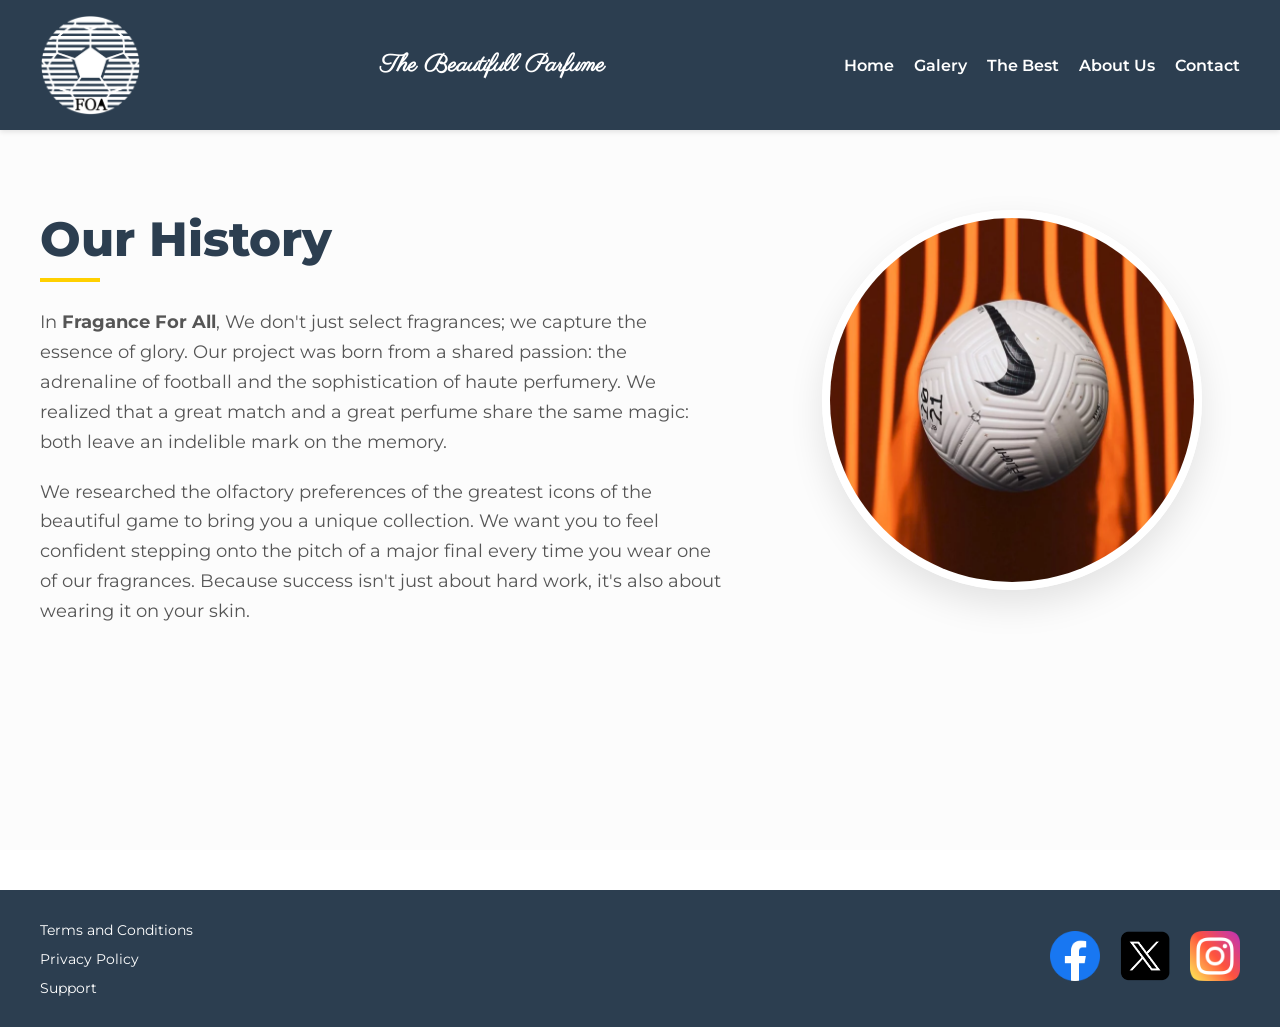
==== commit aa724c9a: "responsive footer" ====
--- a/pages/aboutus.html
+++ b/pages/aboutus.html
@@ -14,7 +14,7 @@
 <body>
 
     <header class="header">
-            <a href="/index.html" class="logo">
+            <a href="../index.html" class="logo">
                 <img src="../assets/logofoa.png" alt="Logotipo">
             </a>
             <h1 class="header-title">The Beautifull Parfume</h1>
@@ -52,7 +52,7 @@
 
                 <div class="about-image-column">
                     <div class="about-image-wrapper">
-                        <img src="../assets/N1.webp" alt="Innovación en fragancias deportivas">
+                        <img src="../assets/N1.webp" alt="Football on a desert area">
                     </div>
                 </div>
 
--- a/style/style.css
+++ b/style/style.css
@@ -137,14 +137,24 @@
   padding: 30px 40px;
   margin-top: 40px;
 }
+@media (max-width: 768px) {
+  .main-footer {
+    flex-direction: column;
+    gap: 30px;
+    text-align: center;
+    padding: 30px 20px;
+  }
+}
 .main-footer .footer-links {
   display: flex;
   flex-direction: column;
   gap: 10px;
   list-style: none;
+  padding: 0;
+  color: white;
 }
 .main-footer .footer-links a {
-  color: #bdc3c7;
+  color: #fff;
   text-decoration: none;
   font-size: 0.9rem;
   transition: color 0.3s ease;
@@ -162,7 +172,7 @@
   transition: color 0.3s ease, transform 0.2s ease;
 }
 .main-footer .social-icon:hover {
-  color: #3498db;
+  color: #ffffff;
   transform: scale(1.2);
 }
 .main-footer .footer-img {
@@ -219,6 +229,7 @@
   background-size: cover;
   background-position: center;
   height: 70vh;
+  min-height: 400px;
   display: flex;
   align-items: center;
   padding: 0 10%;
@@ -232,12 +243,41 @@
   font-family: "Montserrat", sans-serif;
   font-size: 5rem;
   margin-bottom: 10px;
+  line-height: 1.1;
 }
 .banner-content h3 {
   font-size: 1.5rem;
   font-weight: 300;
   margin-bottom: 25px;
   color: #e0e0e0;
+}
+@media (max-width: 992px) {
+  .banner {
+    padding: 0 5%;
+  }
+  .banner-content {
+    max-width: 70vw;
+  }
+  .banner-content h2 {
+    font-size: 3.5rem;
+  }
+}
+@media (max-width: 576px) {
+  .banner {
+    height: 60vh;
+    justify-content: center;
+  }
+  .banner-content {
+    max-width: 100%;
+    text-align: center;
+  }
+  .banner-content h2 {
+    font-size: 2.2rem;
+  }
+  .banner-content h3 {
+    font-size: 1.2rem;
+    margin-bottom: 20px;
+  }
 }
 
 .btn-banner {
@@ -250,6 +290,7 @@
   border-radius: 5px;
   cursor: pointer;
   transition: background-color 0.3s ease, transform 0.2s ease;
+  display: inline-block;
 }
 .btn-banner:hover {
   background-color: #ffd500;
@@ -272,6 +313,62 @@
   justify-content: space-between;
   gap: 30px;
   flex-wrap: wrap;
+}
+.cards-section .card {
+  background-color: transparent;
+  border: none;
+  flex: 1 1 calc(33.333% - 20px);
+  min-width: 280px;
+  display: flex;
+  flex-direction: column;
+  gap: 15px;
+}
+.cards-section .card img {
+  width: 100%;
+  height: 350px;
+  object-fit: cover;
+  border-radius: 8px;
+  box-shadow: 0 4px 15px rgba(0, 0, 0, 0.1);
+  transition: transform 0.3s ease;
+}
+.cards-section .card img:hover {
+  transform: translateY(-5px);
+}
+.cards-section .card h4 {
+  font-family: "Montserrat", sans-serif;
+  font-size: 1.3rem;
+  color: #2c3e50;
+  margin-top: 5px;
+}
+.cards-section .card p {
+  font-size: 0.95rem;
+  line-height: 1.6;
+  color: rgb(71.1451612903, 100.25, 129.3548387097);
+}
+@media (max-width: 992px) {
+  .cards-section {
+    padding: 40px 20px;
+  }
+  .cards-section .card {
+    flex: 1 1 calc(50% - 15px);
+  }
+}
+@media (max-width: 768px) {
+  .cards-section .section-title {
+    text-align: center;
+    margin-bottom: 30px;
+  }
+}
+@media (max-width: 576px) {
+  .cards-section .cards-container {
+    gap: 40px;
+  }
+  .cards-section .card {
+    flex: 1 1 100%;
+  }
+  .cards-section .card img {
+    height: 280px;
+  }
 }
 
 .fragrance-detail-section {
